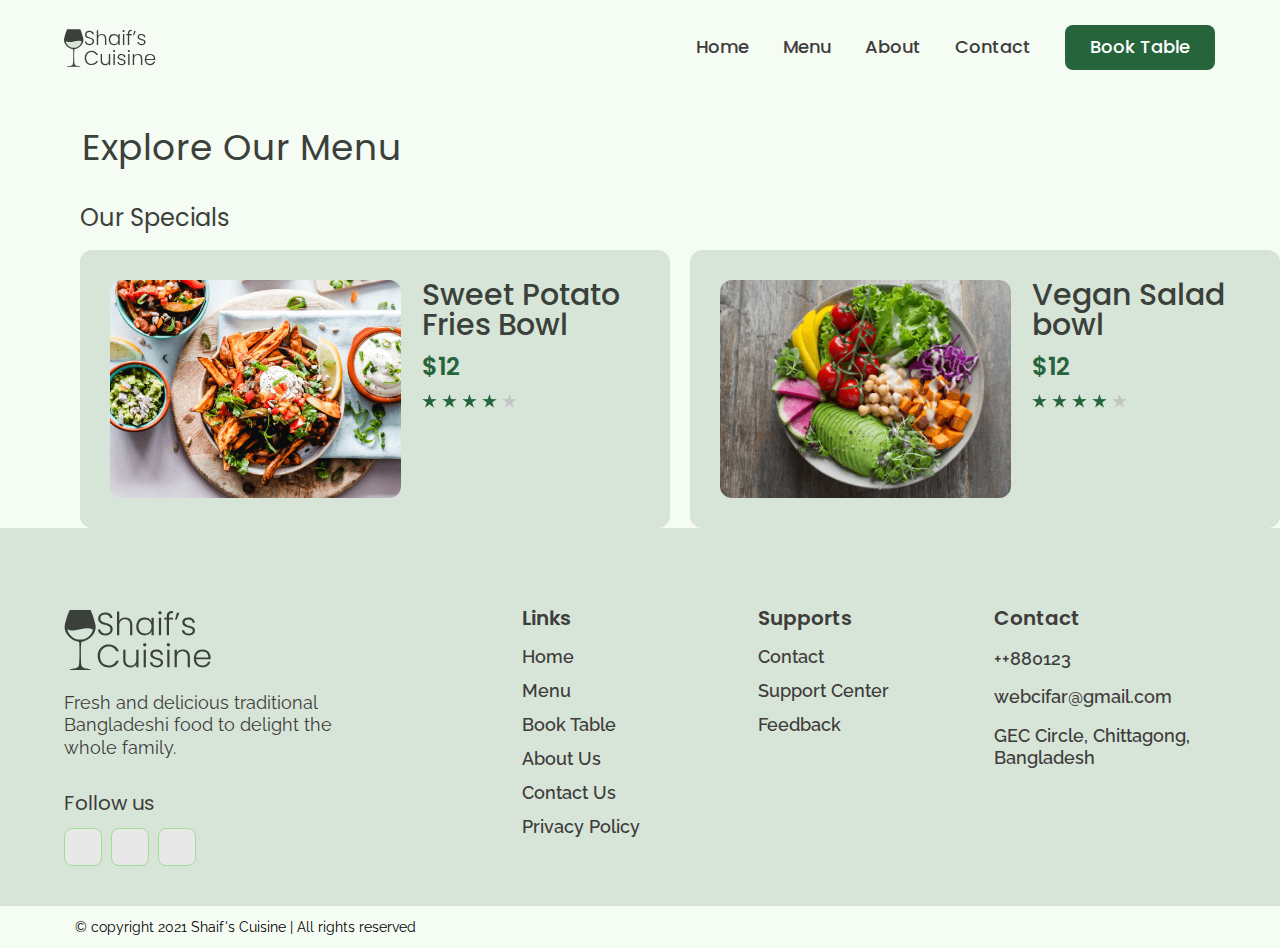
==== menu.html @ b7c4d967 "Bt lon part1" ====
<!DOCTYPE html>
<html lang="en">
<head>
    <meta charset="UTF-8">
    <meta http-equiv="X-UA-Compatible" content="IE=edge">
    <meta name="viewport" content="width=device-width, initial-scale=1.0">
    <title>Menu</title>
    <link rel="stylesheet" href="https://cdnjs.cloudflare.com/ajax/libs/font-awesome/6.1.1/css/all.min.css" integrity="sha512-KfkfwYDsLkIlwQp6LFnl8zNdLGxu9YAA1QvwINks4PhcElQSvqcyVLLD9aMhXd13uQjoXtEKNosOWaZqXgel0g==" crossorigin="anonymous" referrerpolicy="no-referrer" />
    <link rel="stylesheet" href="./css/header.css">
    <link rel="stylesheet" href="./css/reset.css">
    <link rel="stylesheet" href="./css/menu.css">
    <style>
        @import url('https://fonts.googleapis.com/css2?family=Poppins:wght@500;600&amp;family=Raleway:wght@500;500;600&amp;display=swap');
    </style>
    <link href="https://fonts.googleapis.com/css2?family=Poppins:ital,wght@0,200;0,300;1,200;1,300&family=Raleway&family=Roboto:wght@500;700&display=swap" rel="stylesheet">
    <script src="./js/index.js"></script>
</head>
<body>
    <div class="wrapper">
        <header class="header">
            <div class="header__navbar">
                <div class="header-logo">
                    <a href="index.html"> <img src="./picture/logo.svg" alt="logo" class="header-logo-img"></a>
                </div>
                <div id="header__menu-bars" onclick="openFunction()">
                    <svg xmlns="http://www.w3.org/2000/svg" width="24" height="24" viewBox="0 0 24 24" fill="none" stroke="currentColor" stroke-width="2" stroke-linecap="round" stroke-linejoin="round" class="feather feather-menu">
                        <line x1="3" y1="12" x2="21" y2="12"></line>
                        <line x1="3" y1="6" x2="21" y2="6"></line>
                        <line x1="3" y1="18" x2="21" y2="18"></line>
                    </svg>
                </div>
                <div id="header__menu-overlay"></div>
                <div id="header__mobile-menu">
                    <div class="nav-close-btn" onclick="openFunction()">
                        <svg xmlns="http://www.w3.org/2000/svg" width="24" height="24" viewBox="0 0 24 24" fill="none" stroke="currentColor" stroke-width="2" stroke-linecap="round" stroke-linejoin="round" class="feather feather-x">
                            <line x1="18" y1="6" x2="6" y2="18"></line>
                            <line x1="6" y1="6" x2="18" y2="18"></line>
                        </svg>
                    </div>
                    <ul class="header-menu-list-mobile">
                        <li class="header-menu-mobile-iteam-mobile"><a href="index.html" class="header-menu-link-mobile">Home</a></li>
                        <li class="header-menu-mobile-iteam-mobile"><a href="menu.html" class="header-menu-link-mobile">Menu</a></li>
                        <li class="header-menu-mobile-iteam-mobile"><a href="" class="header-menu-link-mobile">About</a></li>
                        <li class="header-menu-mobile-iteam-mobile"><a href="" class="header-menu-link-mobile">Contact</a></li>
                        <li class="header-menu-mobile-iteam-mobile"><a href="#" class="header-menu-link-mobile book-link-mobile">Book Table</a></li>
                    </ul>
                </div>
                <div class="header-menu">
                    <ul class="header-menu-list">
                            <li class="header-menu-iteam"><a href="index.html" class="header-menu-link">Home</a></li>
                            <li class="header-menu-iteam"><a href="menu.html" class="header-menu-link">Menu</a></li>
                            <li class="header-menu-iteam"><a href="" class="header-menu-link">About</a></li>
                            <li class="header-menu-iteam"><a href="" class="header-menu-link">Contact</a></li>
                            <li class="header-menu-iteam"><a href="" class="header-menu-link book-link">Book Table</a></li>
                    </ul>
                </div>
            </div>
        </header>
        <div class="content">
            <div class="content__page-title">
                <h2 class="content__page-title-text">Explore Our Menu</h2>
            </div>
            <div class="content__ourSpecial">
                <div class="container-special">
                    <h3 class="ourSpecial-title">Our Specials</h3>
                    <div class="ourSpecial-list-item">
                        <div class="ourSpecial-item">
                            <div class="ourSpecial-item-img">
                                <img src="./picture/food-3.png" alt="food" class="ourSpecial-icon-img">
                            </div>
                            <div class="ourSpecial-item-info">
                                <h3 class="ourSpecial-item-title">Sweet Potato Fries Bowl</h3>
                                <h4 class="ourSpecial-item-price">$12</h4>
                                <div class="ourSpecial-item-star">
                                    <img src="./picture/3star.png" alt="star" class="ourSpecial-img-star">
                                </div>
                            </div>
                        </div>
                        <div class="ourSpecial-item">
                            <div class="ourSpecial-item-img">
                                <img src="./picture/food-1.png" alt="food" class="ourSpecial-icon-img">
                            </div>
                            <div class="ourSpecial-item-info">
                                <h3 class="ourSpecial-item-title">Vegan Salad bowl</h3>
                                <h4 class="ourSpecial-item-price">$12</h4>
                                <div class="ourSpecial-item-star">
                                    <img src="./picture/3star.png" alt="star" class="ourSpecial-img-star">
                                </div>
                            </div>
                    </div>
                </div>
            </div>
        </div>
        <footer class="footer">
            <div class="footer-wrapper">
                <div class="footer-col-1">
                    <div class="footer-logo">
                        <img src="./picture/logo.svg" alt="logo" class="footer-logo-img">
                    </div>
                    <div class="footer-desc">Fresh and delicious traditional Bangladeshi food to delight the whole family.</div>
                    <h4 class="footer-social-title">Follow us</h4>
                    <ul class="footer-icon">
                        <li><a href="#"><i class="fa-brands fa-facebook-f"></i></a></li>
                        <li><a href="#"><i class="fa-brands fa-instagram"></i></a></li>
                        <li><a href="#"><i class="fa-brands fa-twitter"></i></a></li>
                    </ul>
                </div>
                <div class="footer-col-2">
                    <h3 class="footer-text-title">Links</h3>
                    <ul class="footer-text">
                        <li><a href="#">Home</a></li>
                        <li><a href="#">Menu</a></li>
                        <li><a href="#">Book Table</a></li>
                        <li><a href="#">About Us</a></li>
                        <li><a href="#">Contact Us</a></li>
                        <li><a href="#">Privacy Policy</a></li>
                    </ul>
                </div>
                <div class="footer-col-3">
                    <h3 class="footer-text-title">Supports</h3>
                    <ul class="footer-text">
                        <li><a href="#">Contact</a></li>
                        <li><a href="#">Support Center</a></li>
                        <li><a href="#">Feedback</a></li>
                    </ul>
                </div>
                <div class="footer-col-4">
                    <h3 class="footer-text-title">Contact</h3>
                    <ul class="footer-text">
                        <li><a href="#">++880123</a></li>
                        <li><a href="#">webcifar@gmail.com</a></li>
                        <li><a href="#">GEC Circle, Chittagong, Bangladesh</a></li>
                    </ul>
                </div>
            </div>
        </footer>
        <div class="copy-right">
            <p class="copy-right-text">© copyright 2021 Shaif's Cuisine | All rights reserved</p>
        </div>
    </div>
    
</body>
</html>
---- css/header.css ----
*{
    padding: 0;
    margin: 0;
    text-decoration: none;
    box-sizing: border-box;
    list-style: none;
}
body{
    background-color: #f5fcf4;
}
.header{
    height: 90px;
    width: 1349px;
    max-width: 100%;
    background-color: #f5fcf4;
    display: flex;
    align-items: center;
    margin: 0 auto;
}
.header__navbar{
    height: 46px;
    width: 90%;
    max-width: 1200px;
    margin: 0 auto;
    line-height: 46px;
    margin-top: 5px;
}
.header-logo{
    width: 93px;
    height: 46px;
    float: left;
}
.header-logo-img{
    width: 100%;
    height: 100%;
}
.header-menu{
    float: right;
    height: 46px;
    width: 530px;

}

.header-menu-iteam{
    display: inline-block;
    align-items: center;
}

.header-menu-iteam:first-child{
    margin-left: 10px;
}
.header-menu-iteam:not(:first-child){
    margin-left: 30px;
}
.header-menu-iteam:not(:last-child):hover > a{
    color: #26643b;
}
.header-menu-link{
    font-size: 18px;
    line-height: 18px;
    font-weight: 500;
    color: #3f3c3c;
    font-family: 'Poppins',sans-serif;
}
.book-link{
    text-align: center;
    display:inline-block;
    font-size: 18px;
    font-weight: 500;
    color: #fff;
    border-radius: 8px;
    width: 150px;
    height: 45px;
    padding: 13px 20px;
    background-color: #26643b;
    font-family: 'Poppins',sans-serif;

}
#header__menu-bars{
    color: #3b413a;
    width: 32px;
    height: 30px;
    float: right;
    display: none;    
}
#header__menu-bars svg{
    width: 30px;
    height: 30px;
}
#header__menu-overlay{
    position: fixed;
    animation: fadeIn ease-in 0.3s;
    top:0;
    right: 0;
    left: 0;
    bottom: 0;
    background-color: rgba(0,0,0,0.3);
    display: none;
}
#header__mobile-menu{
    position: fixed;
    top:0;
    bottom: 0;
    right: 0;
    display: none;
    background-color: #d6e5d8;
    width: 80%;
    animation: fadeIn ease-in 0.3s;
}
.header-menu-list-mobile{
    margin-top: 200px;
    float: right;
}
.header-menu-mobile-iteam-mobile{
    text-align: right;
    margin-right: 40px;
}
.nav-close-btn{
    position: absolute;
    color: #666;
    display: block;
    top:1rem;
    right: 1rem;
    color: #3b413a;
    width: 32px;
    height: 30px;
}
.nav-close-btn svg{
    width: 30px;
    height: 30px;
}
.header-menu-link-mobile{
    font-size: 18px;
    font-family: 'Poppins',sans-serif;
    color: #3b413a;
    font-weight: 400;
}
.book-link-mobile{
    width: 128px;
    height: 40px;
    font-size: 16px;
    line-height: 40px;
    text-align: center;
    display: inline-block;
    font-weight: 500;
    color: #fff;
    border-radius: 8px;
    background-color: #26643b;
    font-family: 'Poppins',sans-serif;
}
/*Tablet*/
@media only screen and(min-width:740px) and (max-width:1023px){
    #header__menu-bars{
        display: block;
    }
    .header-menu{
        display: none;
    }
    #header__mobile-menu{
        width: 80%;
        display: block;
    }
    #header__menu-overlay{
        display: block;
    }
}
/*Mobile*/
@media only screen and (max-width:739px){
    #header__menu-bars{
        display: block;
    }
    .header-menu{
        display: none;
    }
    #header__mobile-menu{
        display: block;
        width: 80%;
    }
    #header__menu-overlay{
        display: block;
    }
}

@keyframes fadeIn{
    from{
        opacity: 0;
        transform: translateX(100%);
    }
    to{
        opacity: 1;
        transform: translateX(0%);
    }
}
---- css/menu.css ----
.content__page-title{
    width: 1349px;
    height: 116px;
    display: flex;
    align-items: center;
}
.content__page-title-text{
    width: 90%;
    max-width: 1200px;
    height: 36px;
    margin: 0 82px 0 82px;
    font-family: 'Poppins',sans-serif;
    font-size: 36px;
    color: #3b413a;
}
.content__ourSpecial{
    width: 1349px;
    height: 322px;
}
.container-special{
    width: 1200px;
    height: 322px;
    margin: 0 80px 0 80px;
}
.ourSpecial-title{
    font-family: "Poppins",sans-serif;
    font-size: 24px;
    color:#3b413a;
    margin-bottom: 20px;
}
.ourSpecial-list-item{
    width: 1200px;
    height: 278px;
    display: flex;
    justify-content: space-between;

}
.ourSpecial-item{
    width: 590px;
    height: 278px;
    background-color: #d6e5d8;
    border-radius: 12px;
    display: flex;
    padding: 30px;
    justify-content: space-between;
}
.ourSpecial-item-img{
    width: 291px;
    height: 218px;
}
.ourSpecial-icon-img{
    width: 100%;
    height: 100%;
    object-fit: cover;
    border-radius: 12px;
}
.ourSpecial-item-info{
    width: 218px;
    height: 218px;
}
.ourSpecial-item-title{
    font-family: "Poppins",sans-serif;
    font-size: 30px;
    color: #3b413a;
    font-weight: 500;
    margin-bottom: 15px;
}
.ourSpecial-item-price{
    font-family: "Poppins",sans-serif;
    font-size: 24px;
    color: #26643b;
    font-weight: 600;
    margin-bottom: 15px;
}
.ourSpecial-img-star{
    height: 15px;
    width: 95px;
}
.ourSpecial-item-img-star{
    height: 100%;
    width: 100%;
}
.footer{
    width: 100%;
    padding-top: 80px;
    padding-bottom: 40px;
    height: 378px;
    background-color: #d6e5d8;
    display: flex;
    align-items: center;
}
.footer-wrapper{
    max-width: 1200px;
    width: 90%;
    height:258px;
    display: flex;
    margin: 0 auto;
    justify-content: space-between;
}
.footer-col-1{
    width: 444px;
    height: 258px;
}
.footer-logo{
    width: 150px;
    height: 64px;
    margin-bottom: 20px;
}
.footer-logo-img{
    width: 100%;
    height: 100%;
}
.footer-desc{
    width: 300px;
    max-width: 300px;
    height: 76px;
    font-family: Raleway;
    font-size: 18px;
    color: #3f3c3c;
    line-height: 1.4rem;
    margin-bottom: 25px;

}
.footer-social-title{
    font-family: 'Poppins',sans-serif;
    font-size: 20px;
    color: #3f3c3c;
    margin-bottom: 15px;
}
.footer-icon li{
    display: inline-block;
}
.footer-icon li:not(:first-child){
    margin-left: 5px;
}
.footer-icon li i{
    line-height: 38px;
    color: #3b413a;
    opacity: transparent;
    width: 20px;
    height: 24px;
}
.footer-icon li a{
    border: 1px solid #a2de96;
    background-color: #e8e8e8;
    border-radius: 8px;
    text-align: center;
    display: inline-block;
    width: 38px;
    line-height: 38px;
    height: 38px;
}
.footer-col-2{
    width: 222px;
    height: 258px;
}
.footer-col-3{
    width: 222px;
    height: 258px;
}
.footer-col-4{
    width: 222px;
    height: 258px;
}
.footer-col-2 .footer-text-title{
    font-family: 'Poppins',sans-serif;
    font-size: 20px;
    color: #3f3c3c;
    font-weight: 600;
    margin: 0 0 20px 0;
}
.footer-col-2 .footer-text li{
    margin: 0 0 1rem 0;
}
.footer-col-2 .footer-text li a{
    color: #3f3c3c;
    font-family: Raleway;
    font-size: 18px;
    font-weight: 550;
}
.footer-col-3 .footer-text-title{
    font-family: 'Poppins',sans-serif;
    font-size: 20px;
    color: #3f3c3c;
    font-weight: 600;
    margin: 0 0 20px 0;
}
.footer-col-3 .footer-text li{
    margin: 0 0 1rem 0;
}
.footer-col-3 .footer-text li a{
    color: #3f3c3c;
    font-family: Raleway;
    font-size: 18px;
    font-weight: 550;
}
.footer-col-4 .footer-text-title{
    font-family: 'Poppins',sans-serif;
    font-size: 20px;
    color: #3f3c3c;
    font-weight: 600;
    margin: 0 0 20px 0;
}
.footer-col-4 .footer-text li{
    margin: 0 0 1rem 0;
}
.footer-col-4 .footer-text li a{
    color: #3f3c3c;
    font-family: Raleway;
    font-size: 18px;
    font-weight: 550;
    line-height: 1.4rem;
}
.copy-right{
    width: 1349px;
    height: 42px;
    display: flex;
    align-items: center;
}
.copy-right-text{
    max-width: 1200px;
    width: 90%;
    height: 22px;
    font-family: Raleway;
    font-size: 14px;
    text-align: left;
    line-height: 22px;
    font-weight: 400;
    margin: 0 auto;
}
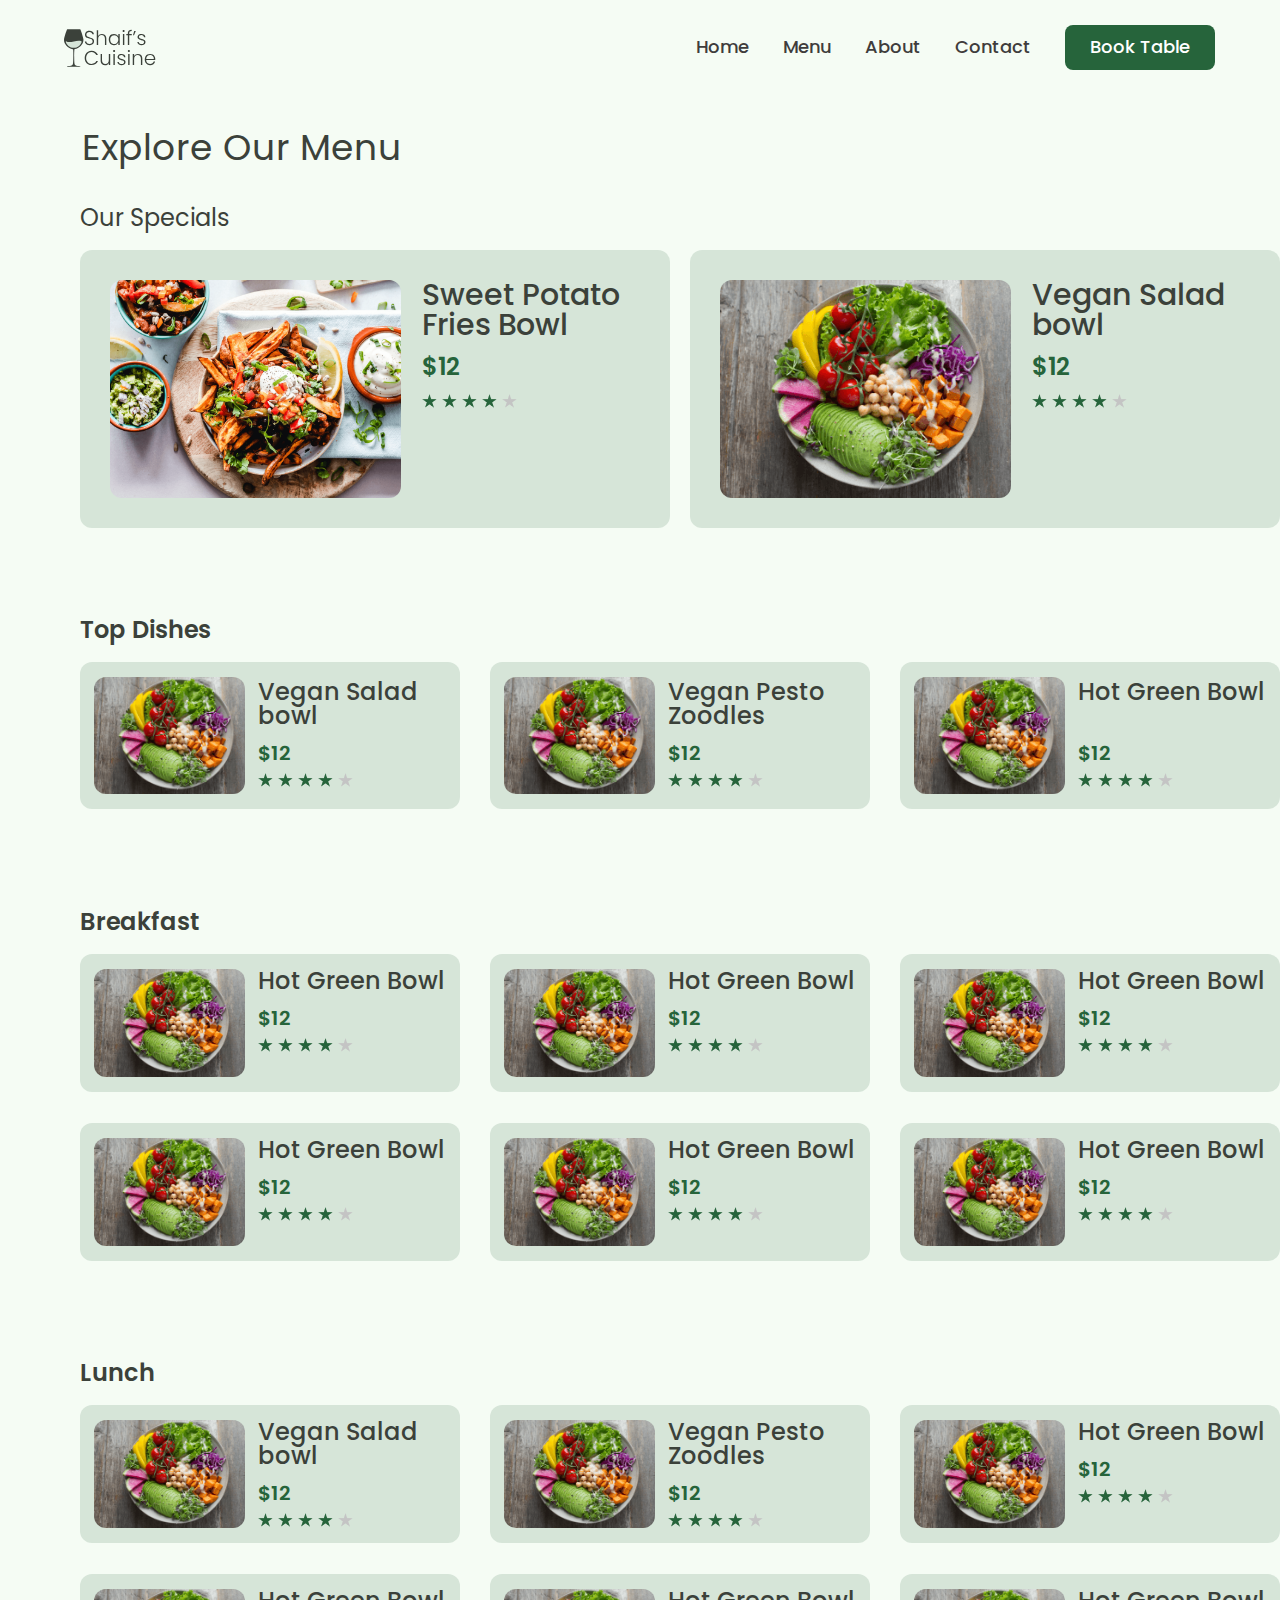
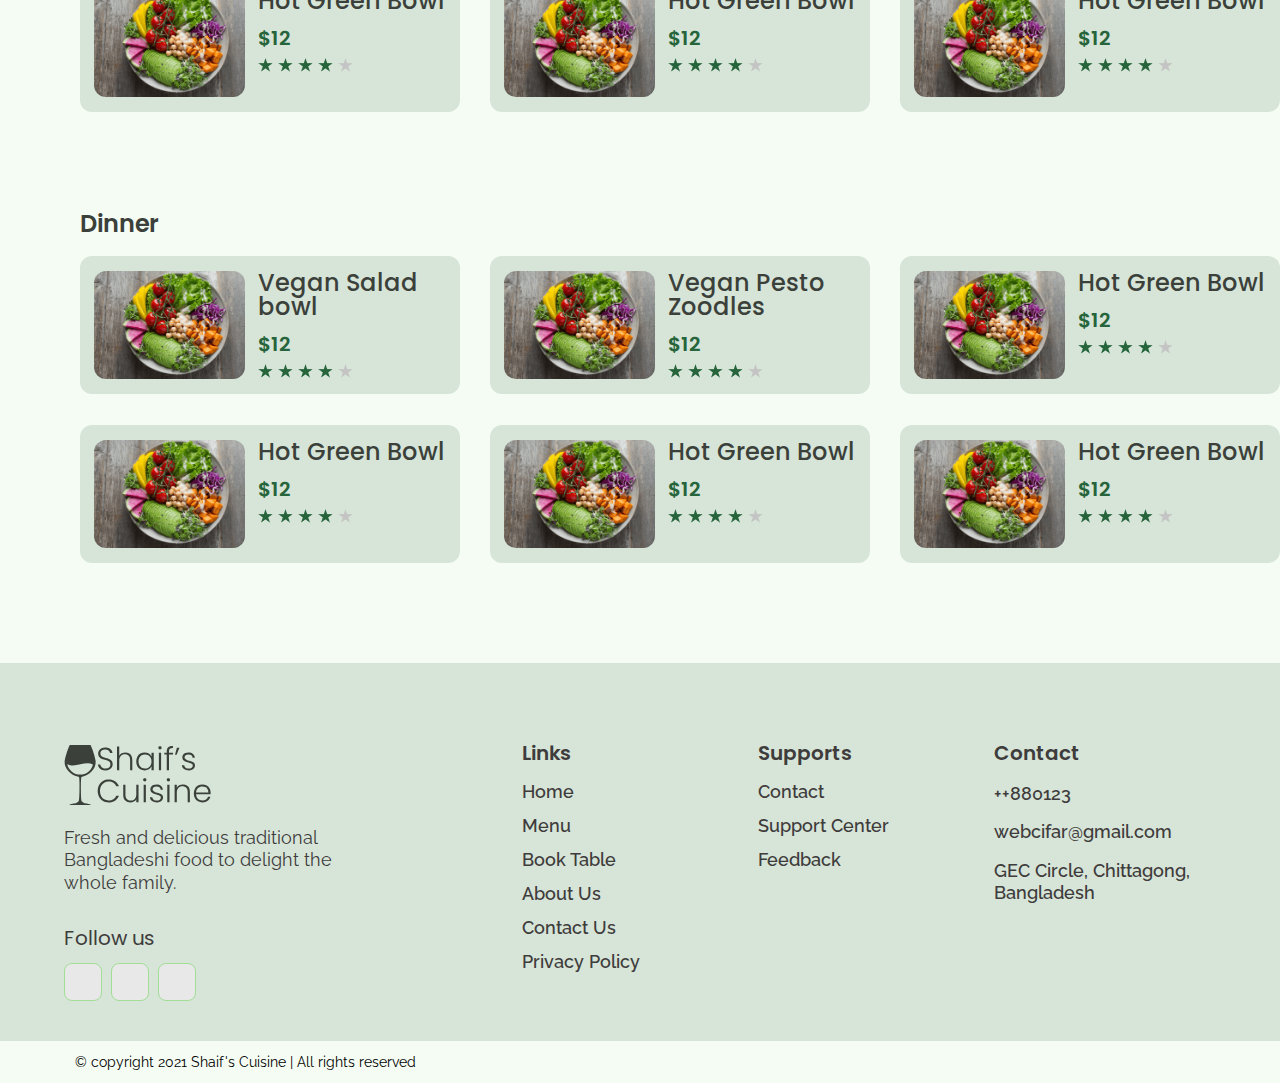
==== commit 388ce2ff: "Page menu" ====
--- a/menu.html
+++ b/menu.html
@@ -87,6 +87,288 @@
                                     <img src="./picture/3star.png" alt="star" class="ourSpecial-img-star">
                                 </div>
                             </div>
+                        </div>
+                    </div>
+                </div>
+            </div>
+            <div class="content-top-dishes">
+                <div class="content-child-dishes">
+                    <h2 class="content-dishes-title">Top Dishes</h2>
+                    <div class="content-dishes-list">
+                        <div class="content-dishes-item">
+                            <div class="content-dishes-img">
+                                <img src="./picture/food-1 (1).png" alt="food" class="content-dishes-imgage">
+                            </div>
+                            <div class="content-dishes-info">
+                                <h3 class="content-title-dishes">Vegan Salad bowl</h3>
+                                <h3 class="content-price-dishes">$12</h3>
+                                <div class="content-dishes-img-star">
+                                    <img src="./picture/3star.png" alt="star" class="content-dishes-star">
+                                </div>
+                            </div>
+                        </div>
+                        <div class="content-dishes-item">
+                            <div class="content-dishes-img">
+                                <img src="./picture/food-1.png" alt="food" class="content-dishes-imgage">
+                            </div>
+                            <div class="content-dishes-info">
+                                <h3 class="content-title-dishes">Vegan Pesto Zoodles</h3>
+                                <h3 class="content-price-dishes">$12</h3>
+                                <div class="content-dishes-img-star">
+                                    <img src="./picture/3star.png" alt="star" class="content-dishes-star">
+                                </div>
+                            </div>
+                        </div>
+                        <div class="content-dishes-item">
+                            <div class="content-dishes-img">
+                                <img src="./picture/food-1.png" alt="food" class="content-dishes-imgage">
+                            </div>
+                            <div class="content-dishes-info">
+                                <h3 class="content-title-dishes">Hot Green Bowl</h3>
+                                <h3 class="content-price-dishes">$12</h3>
+                                <div class="content-dishes-img-star">
+                                    <img src="./picture/3star.png" alt="star" class="content-dishes-star">
+                                </div>
+                            </div>
+                        </div>
+
+                    </div>
+                </div>
+            </div>
+            <div class="content-top-breakfast">
+                <div class="content-child-breakfast">
+                    <h2 class="content-breakfast-title">Breakfast</h2>
+                    <div class="content-breakfast-list">
+                        <div class="content-breakfast-item">
+                            <div class="content-breakfast-img">
+                                <img src="./picture/food-1 (1).png" alt="food" class="content-breakfast-imgage">
+                            </div>
+                            <div class="content-breakfast-info">
+                                <h3 class="content-title-breakfast">Hot Green Bowl</h3>
+                                <h3 class="content-price-breakfast">$12</h3>
+                                <div class="content-breakfast-img-star">
+                                    <img src="./picture/3star.png" alt="star" class="content-breakfast-star">
+                                </div>
+                            </div>
+                        </div>
+                        <div class="content-breakfast-item">
+                            <div class="content-breakfast-img">
+                                <img src="./picture/food-1.png" alt="food" class="content-breakfast-imgage">
+                            </div>
+                            <div class="content-breakfast-info">
+                                <h3 class="content-title-breakfast">Hot Green Bowl</h3>
+                                <h3 class="content-price-breakfast">$12</h3>
+                                <div class="content-breakfast-img-star">
+                                    <img src="./picture/3star.png" alt="star" class="content-breakfast-star">
+                                </div>
+                            </div>
+                        </div>
+                        <div class="content-breakfast-item">
+                            <div class="content-breakfast-img">
+                                <img src="./picture/food-1.png" alt="food" class="content-breakfast-imgage">
+                            </div>
+                            <div class="content-breakfast-info">
+                                <h3 class="content-title-breakfast">Hot Green Bowl</h3>
+                                <h3 class="content-price-breakfast">$12</h3>
+                                <div class="content-breakfast-img-star">
+                                    <img src="./picture/3star.png" alt="star" class="content-breakfast-star">
+                                </div>
+                            </div>
+                        </div>
+                        <div class="content-breakfast-item content-breakfast-item-2">
+                            <div class="content-breakfast-img">
+                                <img src="./picture/food-1.png" alt="food" class="content-breakfast-imgage">
+                            </div>
+                            <div class="content-breakfast-info">
+                                <h3 class="content-title-breakfast">Hot Green Bowl</h3>
+                                <h3 class="content-price-breakfast">$12</h3>
+                                <div class="content-breakfast-img-star">
+                                    <img src="./picture/3star.png" alt="star" class="content-breakfast-star">
+                                </div>
+                            </div>
+                        </div>
+                        <div class="content-breakfast-item content-breakfast-item-2">
+                            <div class="content-breakfast-img">
+                                <img src="./picture/food-1.png" alt="food" class="content-breakfast-imgage">
+                            </div>
+                            <div class="content-breakfast-info">
+                                <h3 class="content-title-breakfast">Hot Green Bowl</h3>
+                                <h3 class="content-price-breakfast">$12</h3>
+                                <div class="content-breakfast-img-star">
+                                    <img src="./picture/3star.png" alt="star" class="content-breakfast-star">
+                                </div>
+                            </div>
+                        </div>
+                        <div class="content-breakfast-item content-breakfast-item-2">
+                            <div class="content-breakfast-img">
+                                <img src="./picture/food-1.png" alt="food" class="content-breakfast-imgage">
+                            </div>
+                            <div class="content-breakfast-info">
+                                <h3 class="content-title-breakfast">Hot Green Bowl</h3>
+                                <h3 class="content-price-breakfast">$12</h3>
+                                <div class="content-breakfast-img-star">
+                                    <img src="./picture/3star.png" alt="star" class="content-breakfast-star">
+                                </div>
+                            </div>
+                        </div>
+                    </div>
+                </div>
+            </div>
+            <div class="content-top-lunch">
+                <div class="content-child-lunch">
+                    <h2 class="content-lunch-title">Lunch</h2>
+                    <div class="content-lunch-list">
+                        <div class="content-lunch-item">
+                            <div class="content-lunch-img">
+                                <img src="./picture/food-1 (1).png" alt="food" class="content-lunch-imgage">
+                            </div>
+                            <div class="content-lunch-info">
+                                <h3 class="content-title-lunch">Vegan Salad bowl</h3>
+                                <h3 class="content-price-lunch">$12</h3>
+                                <div class="content-lunch-img-star">
+                                    <img src="./picture/3star.png" alt="star" class="content-lunch-star">
+                                </div>
+                            </div>
+                        </div>
+                        <div class="content-lunch-item">
+                            <div class="content-lunch-img">
+                                <img src="./picture/food-1.png" alt="food" class="content-lunch-imgage">
+                            </div>
+                            <div class="content-lunch-info">
+                                <h3 class="content-title-lunch">Vegan Pesto Zoodles</h3>
+                                <h3 class="content-price-lunch">$12</h3>
+                                <div class="content-lunch-img-star">
+                                    <img src="./picture/3star.png" alt="star" class="content-lunch-star">
+                                </div>
+                            </div>
+                        </div>
+                        <div class="content-lunch-item">
+                            <div class="content-lunch-img">
+                                <img src="./picture/food-1.png" alt="food" class="content-lunch-imgage">
+                            </div>
+                            <div class="content-lunch-info">
+                                <h3 class="content-title-lunch">Hot Green Bowl</h3>
+                                <h3 class="content-price-lunch">$12</h3>
+                                <div class="content-lunch-img-star">
+                                    <img src="./picture/3star.png" alt="star" class="content-lunch-star">
+                                </div>
+                            </div>
+                        </div>
+                        <div class="content-lunch-item content-lunch-item-2">
+                            <div class="content-lunch-img">
+                                <img src="./picture/food-1.png" alt="food" class="content-lunch-imgage">
+                            </div>
+                            <div class="content-lunch-info">
+                                <h3 class="content-title-lunch">Hot Green Bowl</h3>
+                                <h3 class="content-price-lunch">$12</h3>
+                                <div class="content-lunch-img-star">
+                                    <img src="./picture/3star.png" alt="star" class="content-lunch-star">
+                                </div>
+                            </div>
+                        </div>
+                        <div class="content-lunch-item content-lunch-item-2">
+                            <div class="content-lunch-img">
+                                <img src="./picture/food-1.png" alt="food" class="content-lunch-imgage">
+                            </div>
+                            <div class="content-lunch-info">
+                                <h3 class="content-title-lunch">Hot Green Bowl</h3>
+                                <h3 class="content-price-lunch">$12</h3>
+                                <div class="content-lunch-img-star">
+                                    <img src="./picture/3star.png" alt="star" class="content-lunch-star">
+                                </div>
+                            </div>
+                        </div>
+                        <div class="content-lunch-item content-lunch-item-2">
+                            <div class="content-lunch-img">
+                                <img src="./picture/food-1.png" alt="food" class="content-lunch-imgage">
+                            </div>
+                            <div class="content-lunch-info">
+                                <h3 class="content-title-lunch">Hot Green Bowl</h3>
+                                <h3 class="content-price-lunch">$12</h3>
+                                <div class="content-lunch-img-star">
+                                    <img src="./picture/3star.png" alt="star" class="content-lunch-star">
+                                </div>
+                            </div>
+                        </div>
+                    </div>
+                </div>
+            </div>
+            <div class="content-top-dinner">
+                <div class="content-child-dinner">
+                    <h2 class="content-dinner-title">Dinner</h2>
+                    <div class="content-dinner-list">
+                        <div class="content-dinner-item">
+                            <div class="content-dinner-img">
+                                <img src="./picture/food-1 (1).png" alt="food" class="content-dinner-imgage">
+                            </div>
+                            <div class="content-dinner-info">
+                                <h3 class="content-title-dinner">Vegan Salad bowl</h3>
+                                <h3 class="content-price-dinner">$12</h3>
+                                <div class="content-dinner-img-star">
+                                    <img src="./picture/3star.png" alt="star" class="content-dinner-star">
+                                </div>
+                            </div>
+                        </div>
+                        <div class="content-dinner-item">
+                            <div class="content-dinner-img">
+                                <img src="./picture/food-1.png" alt="food" class="content-dinner-imgage">
+                            </div>
+                            <div class="content-dinner-info">
+                                <h3 class="content-title-dinner">Vegan Pesto Zoodles</h3>
+                                <h3 class="content-price-dinner">$12</h3>
+                                <div class="content-dinner-img-star">
+                                    <img src="./picture/3star.png" alt="star" class="content-dinner-star">
+                                </div>
+                            </div>
+                        </div>
+                        <div class="content-dinner-item">
+                            <div class="content-dinner-img">
+                                <img src="./picture/food-1.png" alt="food" class="content-dinner-imgage">
+                            </div>
+                            <div class="content-dinner-info">
+                                <h3 class="content-title-dinner">Hot Green Bowl</h3>
+                                <h3 class="content-price-dinner">$12</h3>
+                                <div class="content-dinner-img-star">
+                                    <img src="./picture/3star.png" alt="star" class="content-dinner-star">
+                                </div>
+                            </div>
+                        </div>
+                        <div class="content-dinner-item content-dinner-item-2">
+                            <div class="content-dinner-img">
+                                <img src="./picture/food-1.png" alt="food" class="content-dinner-imgage">
+                            </div>
+                            <div class="content-dinner-info">
+                                <h3 class="content-title-dinner">Hot Green Bowl</h3>
+                                <h3 class="content-price-dinner">$12</h3>
+                                <div class="content-dinner-img-star">
+                                    <img src="./picture/3star.png" alt="star" class="content-dinner-star">
+                                </div>
+                            </div>
+                        </div>
+                        <div class="content-dinner-item content-dinner-item-2">
+                            <div class="content-dinner-img">
+                                <img src="./picture/food-1.png" alt="food" class="content-dinner-imgage">
+                            </div>
+                            <div class="content-dinner-info">
+                                <h3 class="content-title-dinner">Hot Green Bowl</h3>
+                                <h3 class="content-price-dinner">$12</h3>
+                                <div class="content-dinner-img-star">
+                                    <img src="./picture/3star.png" alt="star" class="content-dinner-star">
+                                </div>
+                            </div>
+                        </div>
+                        <div class="content-dinner-item content-dinner-item-2">
+                            <div class="content-dinner-img">
+                                <img src="./picture/food-1.png" alt="food" class="content-dinner-imgage">
+                            </div>
+                            <div class="content-dinner-info">
+                                <h3 class="content-title-dinner">Hot Green Bowl</h3>
+                                <h3 class="content-price-dinner">$12</h3>
+                                <div class="content-dinner-img-star">
+                                    <img src="./picture/3star.png" alt="star" class="content-dinner-star">
+                                </div>
+                            </div>
+                        </div>
                     </div>
                 </div>
             </div>
@@ -140,4 +422,4 @@
     </div>
     
 </body>
-</html>+</html>
--- a/css/menu.css
+++ b/css/menu.css
@@ -79,6 +79,311 @@
 .ourSpecial-item-img-star{
     height: 100%;
     width: 100%;
+}
+.content-top-dishes{
+    width: 1349px;
+    height: 282px;
+    padding: 90px 0;
+    
+}
+.content-child-dishes{
+    max-width: 1200px;
+    width: 90%;
+    height: 182px;
+    margin: 0 80px 0 80px;
+}
+.content-dishes-list{
+    height: 147.375px;
+    width: 1200px;
+    margin-top: 18px;
+    display: flex;
+    justify-content: space-between;
+}
+.content-dishes-title{
+    font-family: 'Poppins',sans-serif;
+    font-size: 24px;
+    font-weight: 600;
+    color: #3b413a;
+    margin-bottom: 20px;
+}
+.content-dishes-item{
+    height: 147.375px;
+    width: 380px;
+    border-radius: 12px;
+    background-color: #d6e5d8;
+    display: flex;
+    justify-content: space-evenly;
+    align-items: center;
+}
+.content-dishes-img{
+    width: 151.375px;
+    height: 117.375px;
+    background-color: #d6e5d8;
+}
+.content-dishes-imgage{
+    width: 100%;
+    height: 100%;
+    object-fit: cover;
+    border-radius: 12px;
+}
+.content-dishes-info{
+    background-color: #d6e5d8;
+}
+.content-title-dishes{
+    color: #3b413a;
+    font-family: 'Poppins',sans-serif;
+    width: 188px;
+    height: 63px;
+    font-weight: 500;
+    font-size: 24px;
+    background-color: #d6e5d8;
+}
+.content-price-dishes{
+    background-color: #d6e5d8;
+    font-family: 'Poppins',sans-serif;
+    font-weight: 600;
+    font-size: 20px;
+    color: #26643b;
+    display: flex;
+}
+.content-dishes-img-star{
+    background-color: #d6e5d8;
+    margin-top: 10px;
+}
+.content-dishes-star{
+    background-color: #d6e5d8;
+}
+.content-top-breakfast{
+    width: 1349px;
+    height: 451px;
+    padding: 100px 0;
+}
+.content-child-breakfast{
+    max-width: 1200px;
+    width: 90%;
+    height: 351px;
+    margin: 0 80px 0 80px;
+}
+.content-breakfast-list{
+    height: 307px;
+    width: 1200px;
+    margin-top: 18px;
+    display: flex;
+    justify-content: space-between;
+    flex-wrap: wrap;
+}
+.content-breakfast-title{
+    font-family: 'Poppins',sans-serif;
+    font-size: 24px;
+    font-weight: 600;
+    color: #3b413a;
+    margin-bottom: 20px;
+}
+.content-breakfast-item{
+    height: 138px;
+    width: 380px;
+    border-radius: 12px;
+    background-color: #d6e5d8;
+    display: flex;
+    align-items: center;
+    justify-content: space-evenly;
+    width: calc(380px-380px/3);
+}
+.content-breakfast-item-2{
+    margin: 30.5px 0;
+}
+.content-breakfast-img{
+    width: 151px;
+    height: 108px;
+    background-color: #d6e5d8;
+}
+.content-breakfast-imgage{
+    width: 100%;
+    height: 100%;
+    object-fit: cover;
+    border-radius: 12px;
+}
+.content-breakfast-info{
+    width: 188px;
+    height: 108px;
+}
+.content-title-breakfast{
+    color: #3b413a;
+    font-family: 'Poppins',sans-serif;
+    font-weight: 500;
+    font-size: 24px;
+    background-color: #d6e5d8;
+    margin-bottom: 15px;
+}
+.content-price-breakfast{
+    background-color: #d6e5d8;
+    font-family: 'Poppins',sans-serif;
+    font-weight: 600;
+    font-size: 20px;
+    color: #26643b;
+    display: flex;
+}
+.content-breakfast-img-star{
+    background-color: #d6e5d8;
+    margin-top: 10px;
+}
+.content-breakfast-star{
+    background-color: #d6e5d8;
+}
+.content-top-lunch{
+    width: 1349px;
+    height: 451px;
+    padding: 100px 0;
+}
+.content-child-lunch{
+    max-width: 1200px;
+    width: 90%;
+    height: 351px;
+    margin: 0 80px 0 80px;
+}
+.content-lunch-list{
+    height: 307px;
+    width: 1200px;
+    margin-top: 18px;
+    display: flex;
+    justify-content: space-between;
+    flex-wrap: wrap;
+}
+.content-lunch-title{
+    font-family: 'Poppins',sans-serif;
+    font-size: 24px;
+    font-weight: 600;
+    color: #3b413a;
+    margin-bottom: 20px;
+}
+.content-lunch-item{
+    height: 138px;
+    width: 380px;
+    border-radius: 12px;
+    background-color: #d6e5d8;
+    display: flex;
+    align-items: center;
+    justify-content: space-evenly;
+    width: calc(380px-380px/3);
+}
+.content-lunch-item-2{
+    margin: 30.5px 0;
+}
+.content-lunch-img{
+    width: 151px;
+    height: 108px;
+    background-color: #d6e5d8;
+}
+.content-lunch-imgage{
+    width: 100%;
+    height: 100%;
+    object-fit: cover;
+    border-radius: 12px;
+}
+.content-lunch-info{
+    width: 188px;
+    height: 108px;
+}
+.content-title-lunch{
+    color: #3b413a;
+    font-family: 'Poppins',sans-serif;
+    font-weight: 500;
+    font-size: 24px;
+    background-color: #d6e5d8;
+    margin-bottom: 15px;
+}
+.content-price-lunch{
+    background-color: #d6e5d8;
+    font-family: 'Poppins',sans-serif;
+    font-weight: 600;
+    font-size: 20px;
+    color: #26643b;
+    display: flex;
+}
+.content-lunch-img-star{
+    background-color: #d6e5d8;
+    margin-top: 10px;
+}
+.content-lunch-star{
+    background-color: #d6e5d8;
+}
+.content-top-dinner{
+    width: 1349px;
+    height: 551px;
+    display: flex;
+    align-items: center;
+}
+.content-child-dinner{
+    max-width: 1200px;
+    width: 90%;
+    height: 351px;
+    margin: 0 80px 0 80px;
+}
+.content-dinner-list{
+    height: 307px;
+    width: 1200px;
+    margin-top: 18px;
+    display: flex;
+    justify-content: space-between;
+    flex-wrap: wrap;
+}
+.content-dinner-title{
+    font-family: 'Poppins',sans-serif;
+    font-size: 24px;
+    font-weight: 600;
+    color: #3b413a;
+    margin-bottom: 20px;
+}
+.content-dinner-item{
+    height: 138px;
+    width: 380px;
+    border-radius: 12px;
+    background-color: #d6e5d8;
+    display: flex;
+    align-items: center;
+    justify-content: space-evenly;
+    width: calc(380px-380px/3);
+}
+.content-dinner-item-2{
+    margin: 30.5px 0;
+}
+.content-dinner-img{
+    width: 151px;
+    height: 108px;
+    background-color: #d6e5d8;
+}
+.content-dinner-imgage{
+    width: 100%;
+    height: 100%;
+    object-fit: cover;
+    border-radius: 12px;
+}
+.content-dinner-info{
+    width: 188px;
+    height: 108px;
+}
+.content-title-dinner{
+    color: #3b413a;
+    font-family: 'Poppins',sans-serif;
+    font-weight: 500;
+    font-size: 24px;
+    background-color: #d6e5d8;
+    margin-bottom: 15px;
+}
+.content-price-dinner{
+    background-color: #d6e5d8;
+    font-family: 'Poppins',sans-serif;
+    font-weight: 600;
+    font-size: 20px;
+    color: #26643b;
+    display: flex;
+}
+.content-dinner-img-star{
+    background-color: #d6e5d8;
+    margin-top: 10px;
+}
+.content-dinner-star{
+    background-color: #d6e5d8;
 }
 .footer{
     width: 100%;
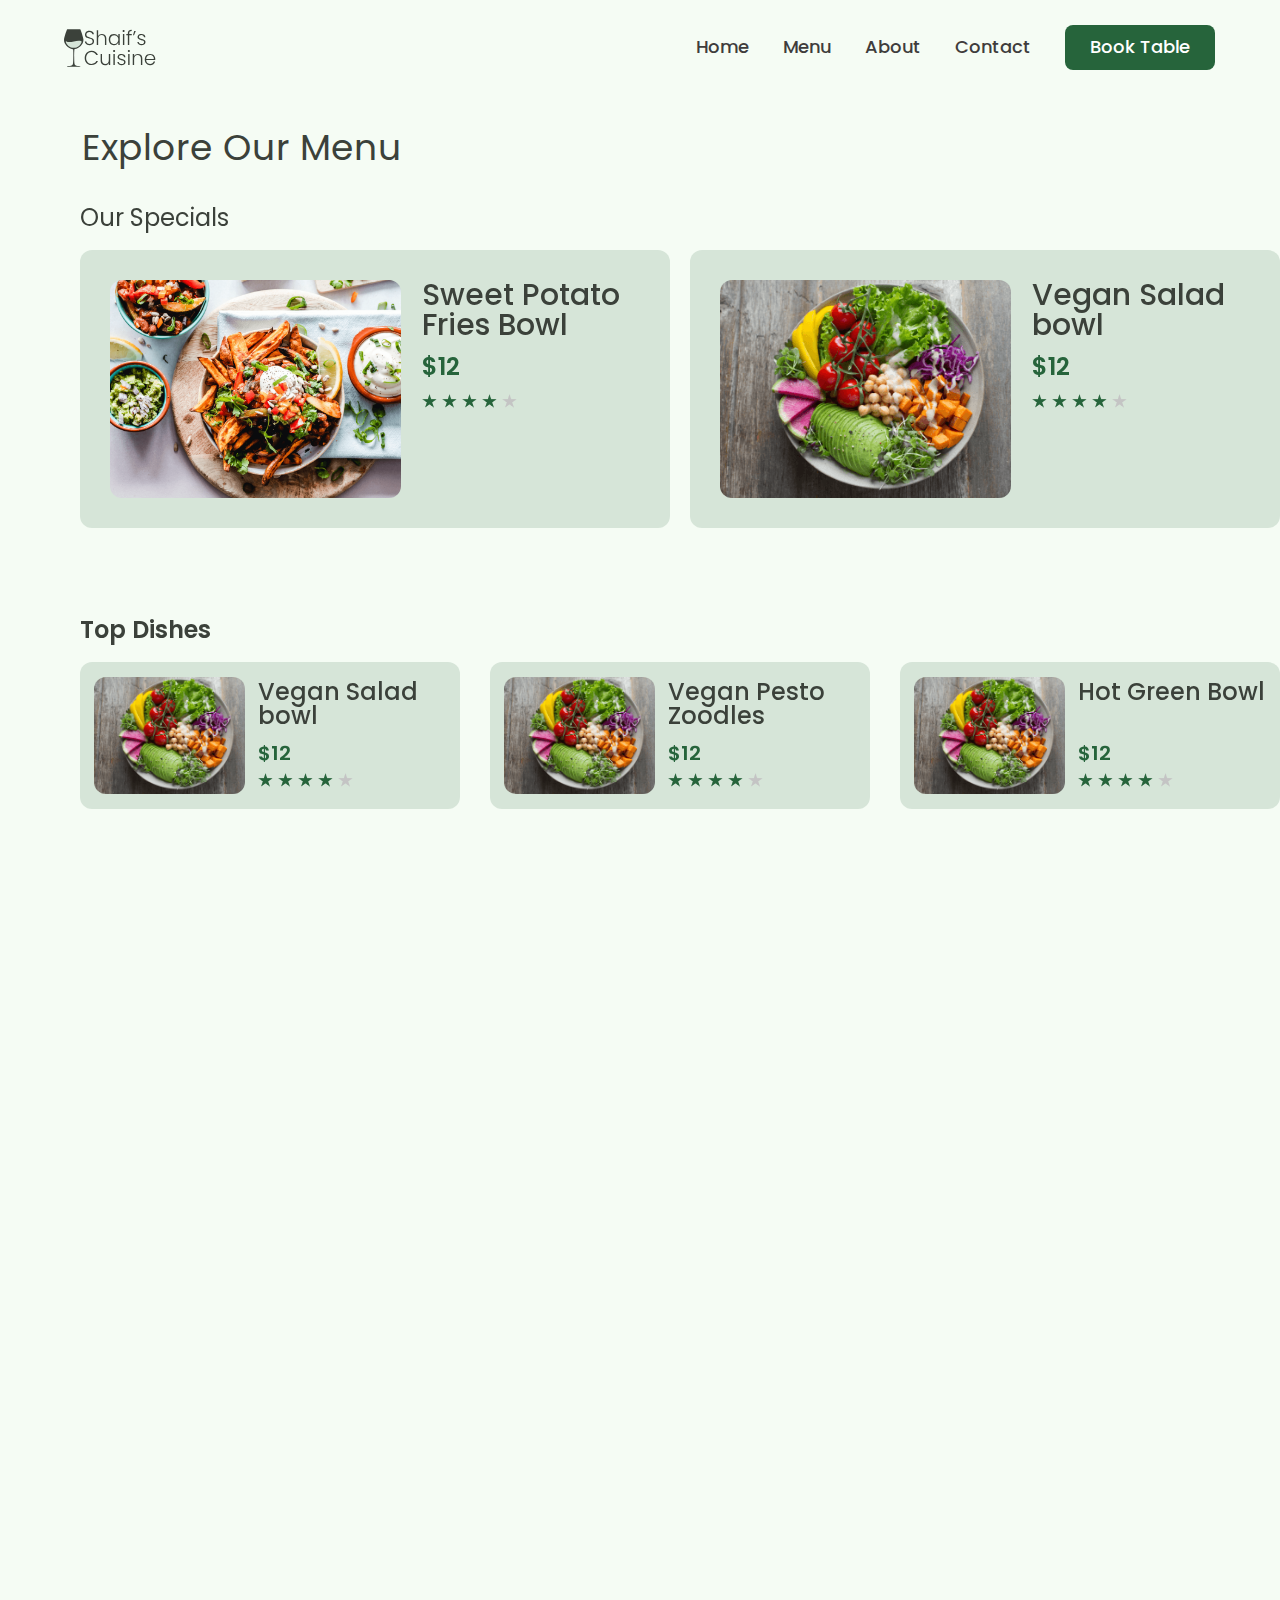
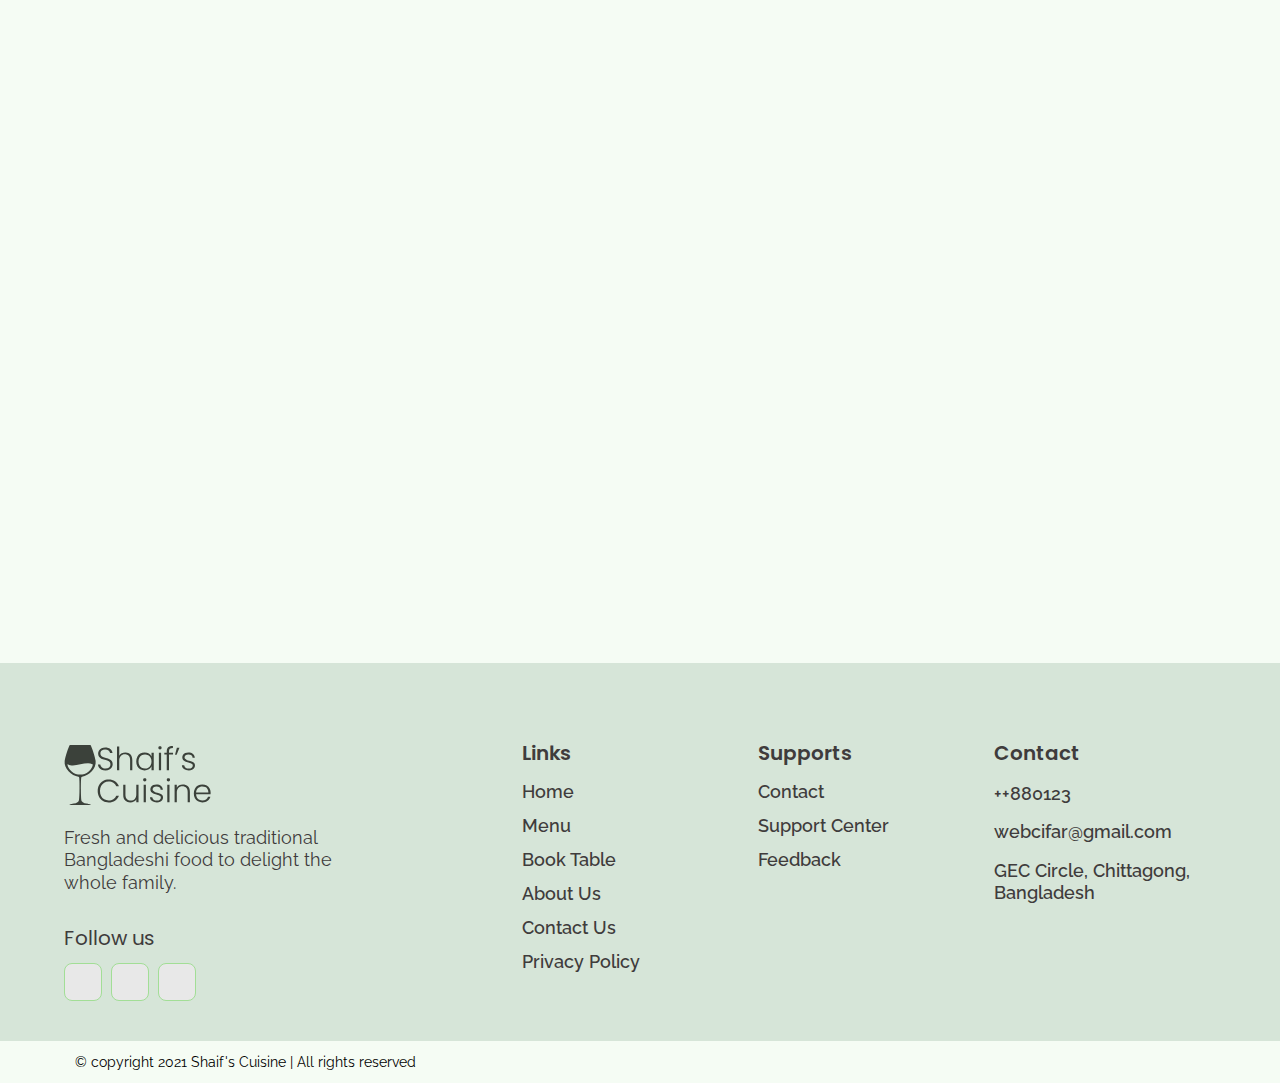
==== commit 5915bf2f: "responsive page" ====
--- a/menu.html
+++ b/menu.html
@@ -9,6 +9,7 @@
     <link rel="stylesheet" href="./css/header.css">
     <link rel="stylesheet" href="./css/reset.css">
     <link rel="stylesheet" href="./css/menu.css">
+    <link rel="stylesheet" href="https://unpkg.com/aos@next/dist/aos.css">
     <style>
         @import url('https://fonts.googleapis.com/css2?family=Poppins:wght@500;600&amp;family=Raleway:wght@500;500;600&amp;display=swap');
     </style>
@@ -16,6 +17,8 @@
     <script src="./js/index.js"></script>
 </head>
 <body>
+    <script src="https://unpkg.com/aos@next/dist/aos.js"></script>
+    <script src="./js/index.js"></script>
     <div class="wrapper">
         <header class="header">
             <div class="header__navbar">
@@ -60,7 +63,7 @@
             <div class="content__page-title">
                 <h2 class="content__page-title-text">Explore Our Menu</h2>
             </div>
-            <div class="content__ourSpecial">
+            <div class="content__ourSpecial aos-init" data-aos="fade-up">
                 <div class="container-special">
                     <h3 class="ourSpecial-title">Our Specials</h3>
                     <div class="ourSpecial-list-item">
@@ -91,7 +94,7 @@
                     </div>
                 </div>
             </div>
-            <div class="content-top-dishes">
+            <div class="content-top-dishes aos-init" data-aos="fade-up">
                 <div class="content-child-dishes">
                     <h2 class="content-dishes-title">Top Dishes</h2>
                     <div class="content-dishes-list">
@@ -135,7 +138,7 @@
                     </div>
                 </div>
             </div>
-            <div class="content-top-breakfast">
+            <div class="content-top-breakfast aos-init" data-aos="fade-up">
                 <div class="content-child-breakfast">
                     <h2 class="content-breakfast-title">Breakfast</h2>
                     <div class="content-breakfast-list">
@@ -214,7 +217,7 @@
                     </div>
                 </div>
             </div>
-            <div class="content-top-lunch">
+            <div class="content-top-lunch aos-init" data-aos="fade-up">
                 <div class="content-child-lunch">
                     <h2 class="content-lunch-title">Lunch</h2>
                     <div class="content-lunch-list">
@@ -293,7 +296,7 @@
                     </div>
                 </div>
             </div>
-            <div class="content-top-dinner">
+            <div class="content-top-dinner aos-init" data-aos="fade-up">
                 <div class="content-child-dinner">
                     <h2 class="content-dinner-title">Dinner</h2>
                     <div class="content-dinner-list">
@@ -420,6 +423,8 @@
             <p class="copy-right-text">© copyright 2021 Shaif's Cuisine | All rights reserved</p>
         </div>
     </div>
-    
 </body>
 </html>
+    
+
+            --- a/css/header.css
+++ b/css/header.css
@@ -89,23 +89,25 @@
 }
 #header__menu-overlay{
     position: fixed;
-    animation: fadeIn ease-in 0.3s;
     top:0;
     right: 0;
     left: 0;
     bottom: 0;
     background-color: rgba(0,0,0,0.3);
-    display: none;
+    /* display: none; */
+    opacity: 0;
+    pointer-events: none;
 }
 #header__mobile-menu{
     position: fixed;
     top:0;
     bottom: 0;
     right: 0;
-    display: none;
+    /* display: none; */
+    opacity: 0;
+    pointer-events: none;
     background-color: #d6e5d8;
     width: 80%;
-    animation: fadeIn ease-in 0.3s;
 }
 .header-menu-list-mobile{
     margin-top: 200px;
@@ -149,7 +151,7 @@
     font-family: 'Poppins',sans-serif;
 }
 /*Tablet*/
-@media only screen and(min-width:740px) and (max-width:1023px){
+@media only screen and (min-width:740px) and (max-width:1023px){
     #header__menu-bars{
         display: block;
     }
@@ -157,37 +159,53 @@
         display: none;
     }
     #header__mobile-menu{
+        opacity: 0;
         width: 80%;
-        display: block;
+        right: -100%;
+    }
+    #header__mobile-menu.active {
+
+        transition: all .3s ease-in;
+        opacity: 1;
+        pointer-events: all;
+        right: 0;
     }
     #header__menu-overlay{
-        display: block;
-    }
+        opacity: 0;
+    }
+    #header__menu-overlay.active {
+        opacity: 1;
+        pointer-events: all;
+    }
+
 }
 /*Mobile*/
 @media only screen and (max-width:739px){
     #header__menu-bars{
         display: block;
+        
     }
     .header-menu{
         display: none;
     }
     #header__mobile-menu{
-        display: block;
         width: 80%;
-    }
+        opacity: 0;
+        right: -100%;
+    }
+    #header__mobile-menu.active {
+        opacity: 1;
+        transition: all .3s ease-in;
+        right: 0;
+        pointer-events: all;
+    }
+
     #header__menu-overlay{
-        display: block;
-    }
-}
-
-@keyframes fadeIn{
-    from{
-        opacity: 0;
-        transform: translateX(100%);
-    }
-    to{
-        opacity: 1;
-        transform: translateX(0%);
-    }
-}
+        opacity: 0;
+    }
+    #header__menu-overlay.active {
+        opacity: 1;
+        pointer-events: all;
+    }
+}
+
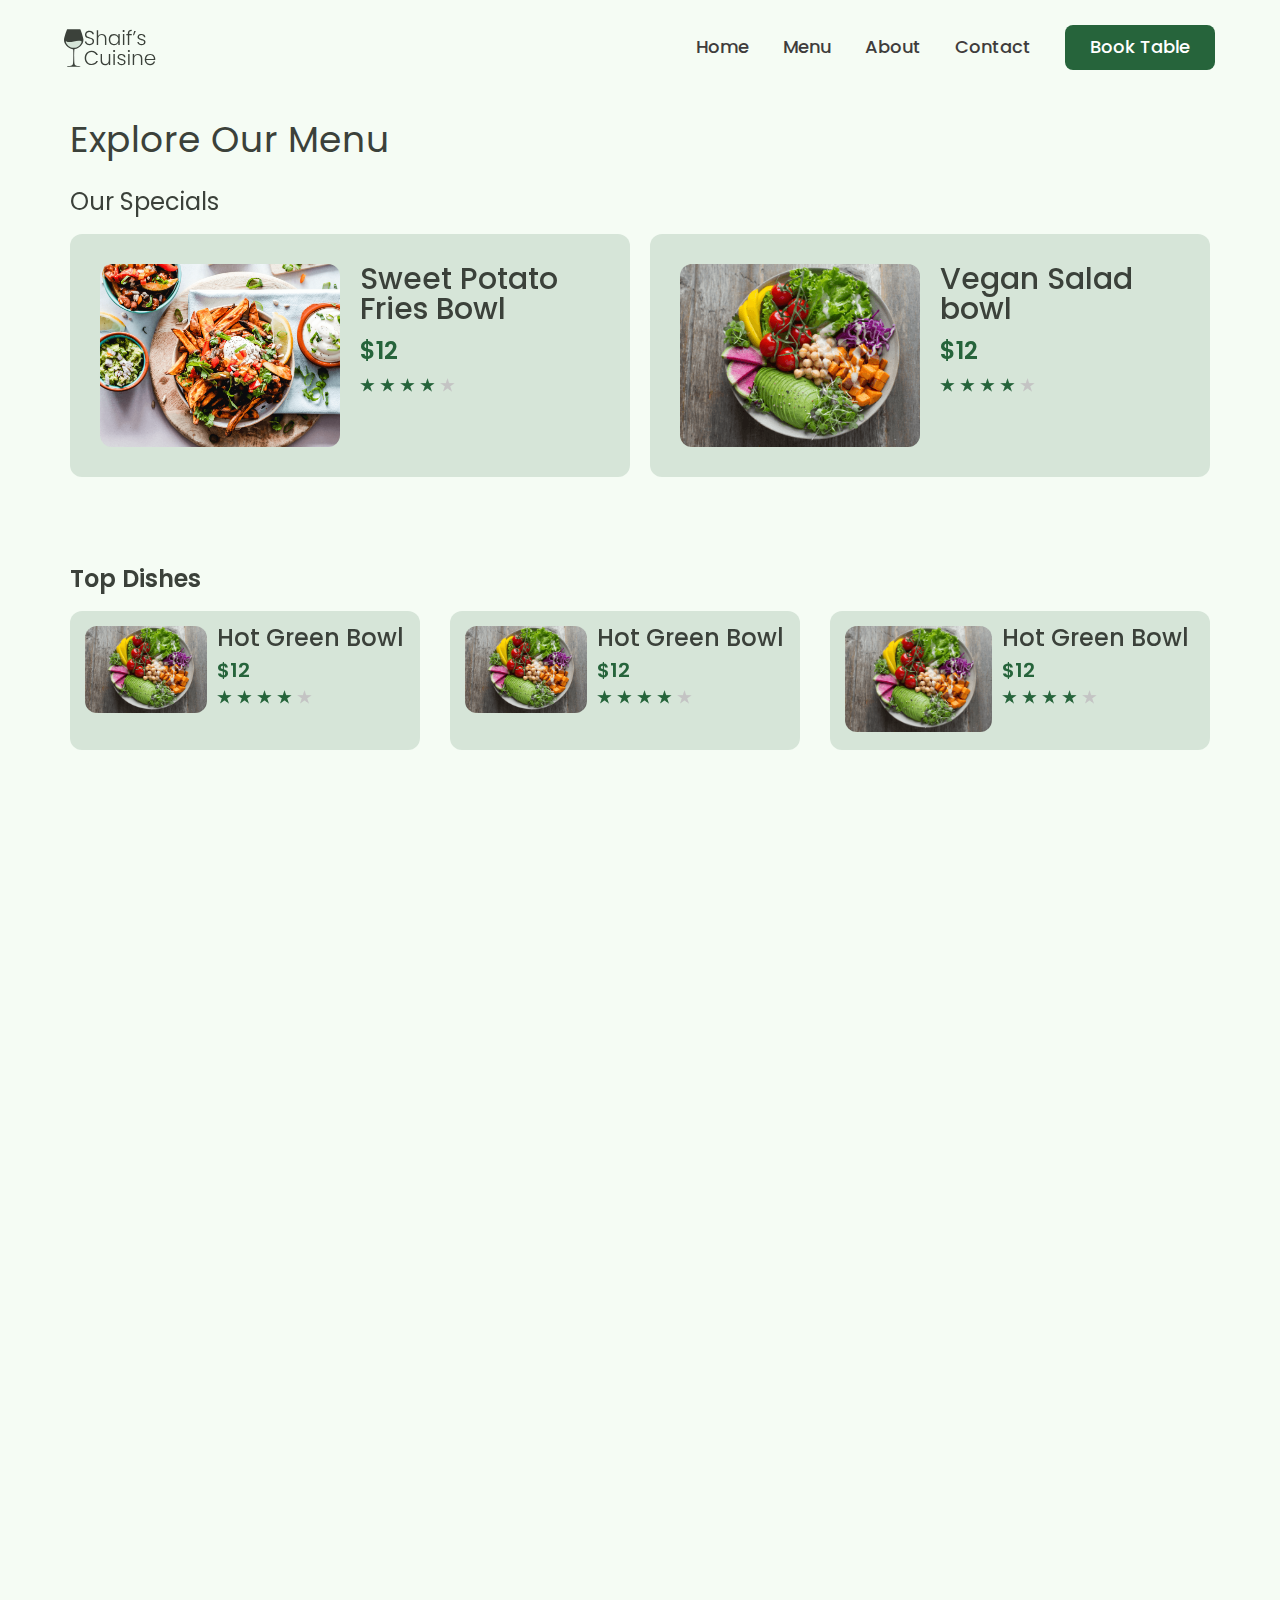
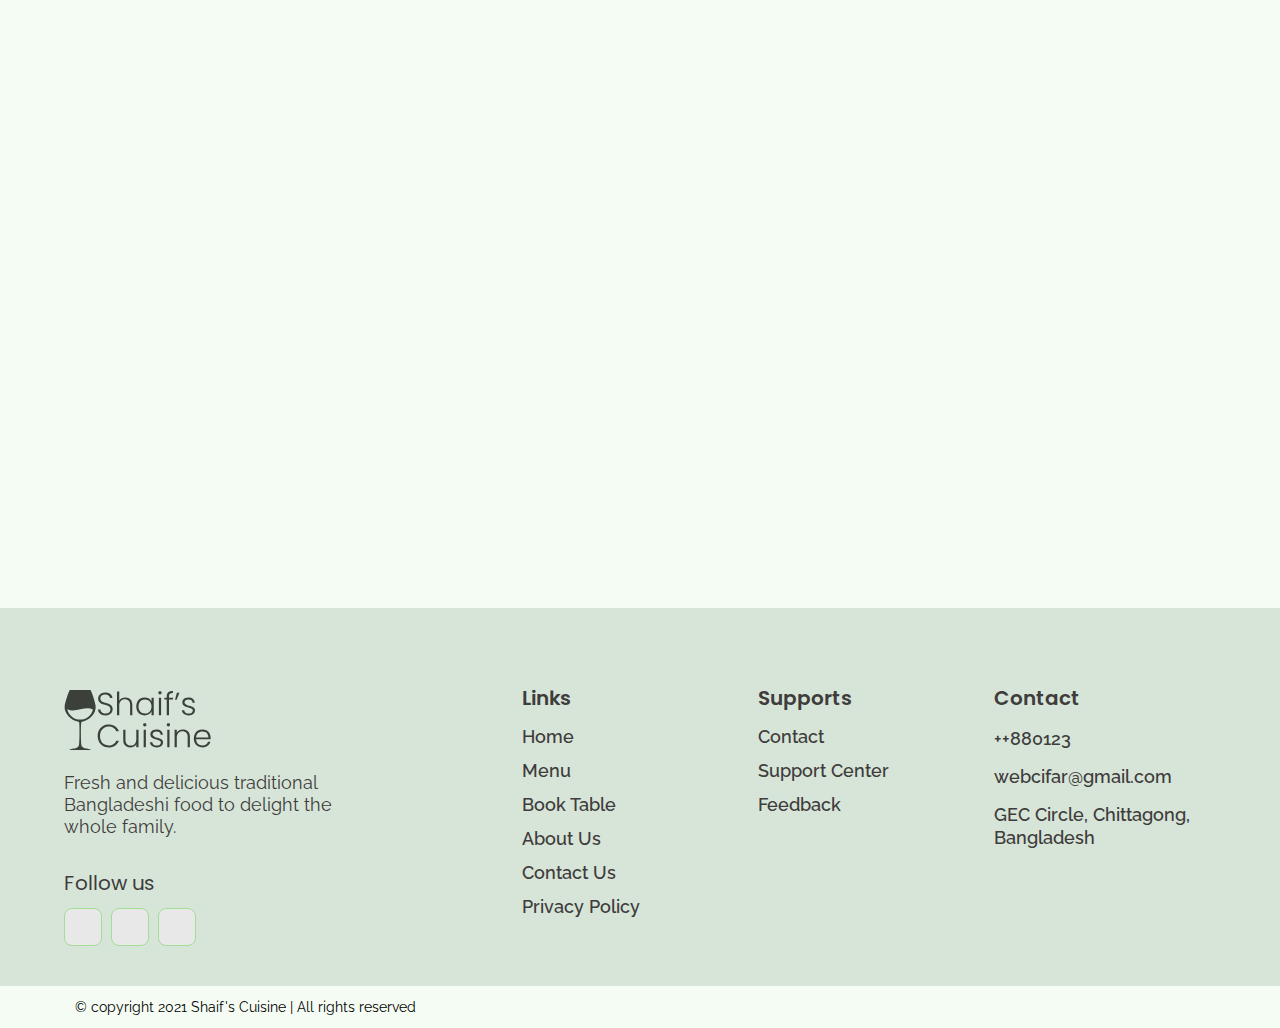
==== commit a79638be: "hoàn thành responsive website" ====
--- a/menu.html
+++ b/menu.html
@@ -6,15 +6,15 @@
     <meta name="viewport" content="width=device-width, initial-scale=1.0">
     <title>Menu</title>
     <link rel="stylesheet" href="https://cdnjs.cloudflare.com/ajax/libs/font-awesome/6.1.1/css/all.min.css" integrity="sha512-KfkfwYDsLkIlwQp6LFnl8zNdLGxu9YAA1QvwINks4PhcElQSvqcyVLLD9aMhXd13uQjoXtEKNosOWaZqXgel0g==" crossorigin="anonymous" referrerpolicy="no-referrer" />
+    <link rel="stylesheet" href="./css/reset.css">
     <link rel="stylesheet" href="./css/header.css">
-    <link rel="stylesheet" href="./css/reset.css">
     <link rel="stylesheet" href="./css/menu.css">
     <link rel="stylesheet" href="https://unpkg.com/aos@next/dist/aos.css">
     <style>
         @import url('https://fonts.googleapis.com/css2?family=Poppins:wght@500;600&amp;family=Raleway:wght@500;500;600&amp;display=swap');
     </style>
     <link href="https://fonts.googleapis.com/css2?family=Poppins:ital,wght@0,200;0,300;1,200;1,300&family=Raleway&family=Roboto:wght@500;700&display=swap" rel="stylesheet">
-    <script src="./js/index.js"></script>
+    <link rel="stylesheet" href="./css/responsive_menu.css">
 </head>
 <body>
     <script src="https://unpkg.com/aos@next/dist/aos.js"></script>
@@ -67,7 +67,7 @@
                 <div class="container-special">
                     <h3 class="ourSpecial-title">Our Specials</h3>
                     <div class="ourSpecial-list-item">
-                        <div class="ourSpecial-item">
+                        <div class="ourSpecial-item ourSpecial-item-1">
                             <div class="ourSpecial-item-img">
                                 <img src="./picture/food-3.png" alt="food" class="ourSpecial-icon-img">
                             </div>
@@ -79,7 +79,7 @@
                                 </div>
                             </div>
                         </div>
-                        <div class="ourSpecial-item">
+                        <div class="ourSpecial-item ourSpecial-item-2">
                             <div class="ourSpecial-item-img">
                                 <img src="./picture/food-1.png" alt="food" class="ourSpecial-icon-img">
                             </div>
@@ -98,33 +98,9 @@
                 <div class="content-child-dishes">
                     <h2 class="content-dishes-title">Top Dishes</h2>
                     <div class="content-dishes-list">
-                        <div class="content-dishes-item">
+                        <div class="content-dishes-item content-dishes-item-1">
                             <div class="content-dishes-img">
                                 <img src="./picture/food-1 (1).png" alt="food" class="content-dishes-imgage">
-                            </div>
-                            <div class="content-dishes-info">
-                                <h3 class="content-title-dishes">Vegan Salad bowl</h3>
-                                <h3 class="content-price-dishes">$12</h3>
-                                <div class="content-dishes-img-star">
-                                    <img src="./picture/3star.png" alt="star" class="content-dishes-star">
-                                </div>
-                            </div>
-                        </div>
-                        <div class="content-dishes-item">
-                            <div class="content-dishes-img">
-                                <img src="./picture/food-1.png" alt="food" class="content-dishes-imgage">
-                            </div>
-                            <div class="content-dishes-info">
-                                <h3 class="content-title-dishes">Vegan Pesto Zoodles</h3>
-                                <h3 class="content-price-dishes">$12</h3>
-                                <div class="content-dishes-img-star">
-                                    <img src="./picture/3star.png" alt="star" class="content-dishes-star">
-                                </div>
-                            </div>
-                        </div>
-                        <div class="content-dishes-item">
-                            <div class="content-dishes-img">
-                                <img src="./picture/food-1.png" alt="food" class="content-dishes-imgage">
                             </div>
                             <div class="content-dishes-info">
                                 <h3 class="content-title-dishes">Hot Green Bowl</h3>
@@ -134,6 +110,30 @@
                                 </div>
                             </div>
                         </div>
+                        <div class="content-dishes-item content-dishes-item-2">
+                            <div class="content-dishes-img">
+                                <img src="./picture/food-1.png" alt="food" class="content-dishes-imgage">
+                            </div>
+                            <div class="content-dishes-info">
+                                <h3 class="content-title-dishes">Hot Green Bowl</h3>
+                                <h3 class="content-price-dishes">$12</h3>
+                                <div class="content-dishes-img-star">
+                                    <img src="./picture/3star.png" alt="star" class="content-dishes-star">
+                                </div>
+                            </div>
+                        </div>
+                        <div class="content-dishes-item content-dishes-item-3">
+                            <div class="content-dishes-img">
+                                <img src="./picture/food-1.png" alt="food" class="content-dishes-imgage">
+                            </div>
+                            <div class="content-dishes-info">
+                                <h3 class="content-title-dishes">Hot Green Bowl</h3>
+                                <h3 class="content-price-dishes">$12</h3>
+                                <div class="content-dishes-img-star">
+                                    <img src="./picture/3star.png" alt="star" class="content-dishes-star">
+                                </div>
+                            </div>
+                        </div>
 
                     </div>
                 </div>
@@ -142,7 +142,7 @@
                 <div class="content-child-breakfast">
                     <h2 class="content-breakfast-title">Breakfast</h2>
                     <div class="content-breakfast-list">
-                        <div class="content-breakfast-item">
+                        <div class="content-breakfast-item content-breakfast-item-1">
                             <div class="content-breakfast-img">
                                 <img src="./picture/food-1 (1).png" alt="food" class="content-breakfast-imgage">
                             </div>
@@ -154,7 +154,7 @@
                                 </div>
                             </div>
                         </div>
-                        <div class="content-breakfast-item">
+                        <div class="content-breakfast-item content-breakfast-item-2">
                             <div class="content-breakfast-img">
                                 <img src="./picture/food-1.png" alt="food" class="content-breakfast-imgage">
                             </div>
@@ -166,7 +166,7 @@
                                 </div>
                             </div>
                         </div>
-                        <div class="content-breakfast-item">
+                        <div class="content-breakfast-item content-breakfast-item-3">
                             <div class="content-breakfast-img">
                                 <img src="./picture/food-1.png" alt="food" class="content-breakfast-imgage">
                             </div>
@@ -178,7 +178,7 @@
                                 </div>
                             </div>
                         </div>
-                        <div class="content-breakfast-item content-breakfast-item-2">
+                        <div class="content-breakfast-item content-breakfast-item-4">
                             <div class="content-breakfast-img">
                                 <img src="./picture/food-1.png" alt="food" class="content-breakfast-imgage">
                             </div>
@@ -190,19 +190,7 @@
                                 </div>
                             </div>
                         </div>
-                        <div class="content-breakfast-item content-breakfast-item-2">
-                            <div class="content-breakfast-img">
-                                <img src="./picture/food-1.png" alt="food" class="content-breakfast-imgage">
-                            </div>
-                            <div class="content-breakfast-info">
-                                <h3 class="content-title-breakfast">Hot Green Bowl</h3>
-                                <h3 class="content-price-breakfast">$12</h3>
-                                <div class="content-breakfast-img-star">
-                                    <img src="./picture/3star.png" alt="star" class="content-breakfast-star">
-                                </div>
-                            </div>
-                        </div>
-                        <div class="content-breakfast-item content-breakfast-item-2">
+                        <div class="content-breakfast-item content-breakfast-item-5">
                             <div class="content-breakfast-img">
                                 <img src="./picture/food-1.png" alt="food" class="content-breakfast-imgage">
                             </div>
@@ -221,7 +209,7 @@
                 <div class="content-child-lunch">
                     <h2 class="content-lunch-title">Lunch</h2>
                     <div class="content-lunch-list">
-                        <div class="content-lunch-item">
+                        <div class="content-lunch-item content-lunch-item-1">
                             <div class="content-lunch-img">
                                 <img src="./picture/food-1 (1).png" alt="food" class="content-lunch-imgage">
                             </div>
@@ -233,7 +221,7 @@
                                 </div>
                             </div>
                         </div>
-                        <div class="content-lunch-item">
+                        <div class="content-lunch-item content-lunch-item-2">
                             <div class="content-lunch-img">
                                 <img src="./picture/food-1.png" alt="food" class="content-lunch-imgage">
                             </div>
@@ -245,7 +233,7 @@
                                 </div>
                             </div>
                         </div>
-                        <div class="content-lunch-item">
+                        <div class="content-lunch-item content-lunch-item-3">
                             <div class="content-lunch-img">
                                 <img src="./picture/food-1.png" alt="food" class="content-lunch-imgage">
                             </div>
@@ -257,7 +245,7 @@
                                 </div>
                             </div>
                         </div>
-                        <div class="content-lunch-item content-lunch-item-2">
+                        <div class="content-lunch-item content-lunch-item-4">
                             <div class="content-lunch-img">
                                 <img src="./picture/food-1.png" alt="food" class="content-lunch-imgage">
                             </div>
@@ -269,19 +257,7 @@
                                 </div>
                             </div>
                         </div>
-                        <div class="content-lunch-item content-lunch-item-2">
-                            <div class="content-lunch-img">
-                                <img src="./picture/food-1.png" alt="food" class="content-lunch-imgage">
-                            </div>
-                            <div class="content-lunch-info">
-                                <h3 class="content-title-lunch">Hot Green Bowl</h3>
-                                <h3 class="content-price-lunch">$12</h3>
-                                <div class="content-lunch-img-star">
-                                    <img src="./picture/3star.png" alt="star" class="content-lunch-star">
-                                </div>
-                            </div>
-                        </div>
-                        <div class="content-lunch-item content-lunch-item-2">
+                        <div class="content-lunch-item content-lunch-item-5">
                             <div class="content-lunch-img">
                                 <img src="./picture/food-1.png" alt="food" class="content-lunch-imgage">
                             </div>
@@ -300,31 +276,31 @@
                 <div class="content-child-dinner">
                     <h2 class="content-dinner-title">Dinner</h2>
                     <div class="content-dinner-list">
-                        <div class="content-dinner-item">
+                        <div class="content-dinner-item content-dinner-item-1">
                             <div class="content-dinner-img">
                                 <img src="./picture/food-1 (1).png" alt="food" class="content-dinner-imgage">
                             </div>
                             <div class="content-dinner-info">
-                                <h3 class="content-title-dinner">Vegan Salad bowl</h3>
-                                <h3 class="content-price-dinner">$12</h3>
-                                <div class="content-dinner-img-star">
-                                    <img src="./picture/3star.png" alt="star" class="content-dinner-star">
-                                </div>
-                            </div>
-                        </div>
-                        <div class="content-dinner-item">
+                                <h3 class="content-title-dinner">Hot Green Bowl</h3>
+                                <h3 class="content-price-dinner">$12</h3>
+                                <div class="content-dinner-img-star">
+                                    <img src="./picture/3star.png" alt="star" class="content-dinner-star">
+                                </div>
+                            </div>
+                        </div>
+                        <div class="content-dinner-item content-dinner-item-2">
                             <div class="content-dinner-img">
                                 <img src="./picture/food-1.png" alt="food" class="content-dinner-imgage">
                             </div>
                             <div class="content-dinner-info">
-                                <h3 class="content-title-dinner">Vegan Pesto Zoodles</h3>
-                                <h3 class="content-price-dinner">$12</h3>
-                                <div class="content-dinner-img-star">
-                                    <img src="./picture/3star.png" alt="star" class="content-dinner-star">
-                                </div>
-                            </div>
-                        </div>
-                        <div class="content-dinner-item">
+                                <h3 class="content-title-dinner">Hot Green Bowl</h3>
+                                <h3 class="content-price-dinner">$12</h3>
+                                <div class="content-dinner-img-star">
+                                    <img src="./picture/3star.png" alt="star" class="content-dinner-star">
+                                </div>
+                            </div>
+                        </div>
+                        <div class="content-dinner-item content-dinner-item-3">
                             <div class="content-dinner-img">
                                 <img src="./picture/food-1.png" alt="food" class="content-dinner-imgage">
                             </div>
@@ -336,7 +312,7 @@
                                 </div>
                             </div>
                         </div>
-                        <div class="content-dinner-item content-dinner-item-2">
+                        <div class="content-dinner-item content-dinner-item-4">
                             <div class="content-dinner-img">
                                 <img src="./picture/food-1.png" alt="food" class="content-dinner-imgage">
                             </div>
@@ -348,19 +324,7 @@
                                 </div>
                             </div>
                         </div>
-                        <div class="content-dinner-item content-dinner-item-2">
-                            <div class="content-dinner-img">
-                                <img src="./picture/food-1.png" alt="food" class="content-dinner-imgage">
-                            </div>
-                            <div class="content-dinner-info">
-                                <h3 class="content-title-dinner">Hot Green Bowl</h3>
-                                <h3 class="content-price-dinner">$12</h3>
-                                <div class="content-dinner-img-star">
-                                    <img src="./picture/3star.png" alt="star" class="content-dinner-star">
-                                </div>
-                            </div>
-                        </div>
-                        <div class="content-dinner-item content-dinner-item-2">
+                        <div class="content-dinner-item content-dinner-item-5">
                             <div class="content-dinner-img">
                                 <img src="./picture/food-1.png" alt="food" class="content-dinner-imgage">
                             </div>
--- a/css/menu.css
+++ b/css/menu.css
@@ -1,26 +1,23 @@
+*{
+    box-sizing: border-box;
+}
 .content__page-title{
-    width: 1349px;
-    height: 116px;
-    display: flex;
-    align-items: center;
+    width: 100%;
+    line-height: 100px;
 }
 .content__page-title-text{
-    width: 90%;
-    max-width: 1200px;
-    height: 36px;
-    margin: 0 82px 0 82px;
+    width: 89%;
     font-family: 'Poppins',sans-serif;
     font-size: 36px;
     color: #3b413a;
+    margin: 0 auto;
 }
 .content__ourSpecial{
-    width: 1349px;
-    height: 322px;
+    width: 100%;
 }
 .container-special{
-    width: 1200px;
-    height: 322px;
-    margin: 0 80px 0 80px;
+    width: 89%;
+    margin: 0 auto;
 }
 .ourSpecial-title{
     font-family: "Poppins",sans-serif;
@@ -29,24 +26,23 @@
     margin-bottom: 20px;
 }
 .ourSpecial-list-item{
-    width: 1200px;
-    height: 278px;
-    display: flex;
-    justify-content: space-between;
-
+    width: 100%;
+    display: flex;
+    gap:20px;
 }
 .ourSpecial-item{
     width: 590px;
-    height: 278px;
-    background-color: #d6e5d8;
-    border-radius: 12px;
-    display: flex;
+    background-color: #d6e5d8;
+    border-radius: 12px;
+    display: flex;
+    flex-direction: row;
     padding: 30px;
-    justify-content: space-between;
+    gap:20px;
+}
+.ourSpecial-item-2{
 }
 .ourSpecial-item-img{
-    width: 291px;
-    height: 218px;
+    flex:1;
 }
 .ourSpecial-icon-img{
     width: 100%;
@@ -55,8 +51,7 @@
     border-radius: 12px;
 }
 .ourSpecial-item-info{
-    width: 218px;
-    height: 218px;
+    flex: 1;
 }
 .ourSpecial-item-title{
     font-family: "Poppins",sans-serif;
@@ -81,23 +76,20 @@
     width: 100%;
 }
 .content-top-dishes{
-    width: 1349px;
-    height: 282px;
+    width: 100%;
     padding: 90px 0;
     
 }
 .content-child-dishes{
-    max-width: 1200px;
-    width: 90%;
-    height: 182px;
-    margin: 0 80px 0 80px;
+    width: 89%;
+    margin: 0 auto;
 }
 .content-dishes-list{
-    height: 147.375px;
-    width: 1200px;
+    width: 100%;
     margin-top: 18px;
     display: flex;
-    justify-content: space-between;
+    flex-wrap: wrap;
+    gap: 30px;
 }
 .content-dishes-title{
     font-family: 'Poppins',sans-serif;
@@ -107,38 +99,192 @@
     margin-bottom: 20px;
 }
 .content-dishes-item{
-    height: 147.375px;
+    width: 30%;
     width: 380px;
-    border-radius: 12px;
-    background-color: #d6e5d8;
-    display: flex;
-    justify-content: space-evenly;
-    align-items: center;
+    height: auto;
+    border-radius: 12px;
+    background-color: #d6e5d8;
+    display: flex;
+    padding: 15px 15px;
+    gap: 10px;
+}
+.content-dishes-item-1{
+    flex: 1;
+}
+.content-dishes-item-2{
+    flex: 1;
 }
 .content-dishes-img{
-    width: 151.375px;
-    height: 117.375px;
-    background-color: #d6e5d8;
+    width: 42%;
 }
 .content-dishes-imgage{
+    width: 100%;
+    height: auto;
+    object-fit: cover;
+    border-radius: 12px;
+}
+.content-title-dishes{
+    color: #3b413a;
+    width: 188px;
+    font-family: 'Poppins',sans-serif;
+    font-weight: 500;
+    font-size: 24px;
+    margin-bottom: 10px;
+}
+.content-price-dishes{
+    font-family: 'Poppins',sans-serif;
+    font-weight: 600;
+    font-size: 20px;
+    color: #26643b;
+}
+.content-dishes-img-star{
+    margin-top: 10px;
+}
+.content-top-breakfast{
+    width: 100%;
+}
+.content-child-breakfast{
+    width: 89%;
+    margin: 0 auto;
+}
+.content-breakfast-list{
+    width: 100%;
+    margin-top: 18px;
+    display: flex;
+    flex-wrap: wrap;
+    flex-direction: row;
+    gap: 30px;
+    background-color: red;
+}
+.content-breakfast-title{
+    font-family: 'Poppins',sans-serif;
+    font-size: 24px;
+    font-weight: 600;
+    color: #3b413a;
+    margin-bottom: 20px;
+    gap: 30px;
+}
+.content-breakfast-item{
+    height: auto;
+    border-radius: 12px;
+    background-color: #d6e5d8;
+    display: flex;
+    padding: 15px 15px;
+    gap:10px;
+}
+.content-breakfast-item-1{
+    width: 32%;
+}
+.content-breakfast-item-2{
+    width: 31%;
+}
+.content-breakfast-item-3{
+    width: 31%;
+    flex: 1;
+}
+.content-breakfast-item-4{
+    width: 32%;
+}
+.content-breakfast-item-5{
+    width: 31%;
+}
+.content-breakfast-img{
+    width: 42%;
+    background-color: #d6e5d8;
+}
+.content-breakfast-imgage{
+    width: 100%;
+    height: auto;
+    object-fit: cover;
+    border-radius: 12px;
+}
+.content-title-breakfast{
+    color: #3b413a;
+    font-family: 'Poppins',sans-serif;
+    font-weight: 500;
+    font-size: 24px;
+    background-color: #d6e5d8;
+    margin-bottom: 15px;
+}
+.content-price-breakfast{
+    background-color: #d6e5d8;
+    font-family: 'Poppins',sans-serif;
+    font-weight: 600;
+    font-size: 20px;
+    color: #26643b;
+    display: flex;
+}
+.content-breakfast-img-star{
+    height: auto;
+    margin-top: 10px;
+}
+.content-top-lunch{
+    width: 100%;
+    padding: 100px 0;
+}
+.content-child-lunch{
+    width: 89%;
+    margin: 0 auto;
+}
+.content-lunch-list{
+    width: 100%;
+    margin-top: 18px;
+    display: flex;
+    flex-wrap: wrap;
+    gap: 30px;
+    background-color: red;
+}
+.content-lunch-title{
+    font-family: 'Poppins',sans-serif;
+    font-size: 24px;
+    font-weight: 600;
+    color: #3b413a;
+    margin-bottom: 20px;
+}
+.content-lunch-item{
+    width: 30%;
+    height: auto;
+    border-radius: 12px;
+    background-color: #d6e5d8;
+    display: flex;
+    padding: 15px 15px;
+    gap: 10px;
+}
+.content-lunch-item-1{
+    width: 32%;
+}
+.content-lunch-item-2{
+    width: 31%;
+}
+.content-lunch-item-3{
+    width: 31%;
+    flex: 1;
+}
+.content-lunch-item-4{
+    width: 32%;
+}
+.content-lunch-item-5{
+    width: 31%;
+}
+.content-lunch-img{
+    width: 42%;
+    background-color: #d6e5d8;
+}
+.content-lunch-imgage{
     width: 100%;
     height: 100%;
     object-fit: cover;
     border-radius: 12px;
 }
-.content-dishes-info{
-    background-color: #d6e5d8;
-}
-.content-title-dishes{
-    color: #3b413a;
-    font-family: 'Poppins',sans-serif;
-    width: 188px;
-    height: 63px;
+.content-title-lunch{
+    color: #3b413a;
+    font-family: 'Poppins',sans-serif;
     font-weight: 500;
     font-size: 24px;
     background-color: #d6e5d8;
-}
-.content-price-dishes{
+    margin-bottom: 15px;
+}
+.content-price-lunch{
     background-color: #d6e5d8;
     font-family: 'Poppins',sans-serif;
     font-weight: 600;
@@ -146,222 +292,69 @@
     color: #26643b;
     display: flex;
 }
-.content-dishes-img-star{
+.content-lunch-img-star{
     background-color: #d6e5d8;
     margin-top: 10px;
 }
-.content-dishes-star{
-    background-color: #d6e5d8;
-}
-.content-top-breakfast{
-    width: 1349px;
-    height: 451px;
-    padding: 100px 0;
-}
-.content-child-breakfast{
-    max-width: 1200px;
-    width: 90%;
-    height: 351px;
-    margin: 0 80px 0 80px;
-}
-.content-breakfast-list{
-    height: 307px;
-    width: 1200px;
+.content-top-dinner{
+    width: 100%;
+    padding: 0 0 100px 0;
+}
+.content-child-dinner{
+    width: 89%;
+    margin: 0 auto;
+}
+.content-dinner-list{
+    height: auto;
+    width: 100%;
     margin-top: 18px;
     display: flex;
-    justify-content: space-between;
     flex-wrap: wrap;
-}
-.content-breakfast-title{
+    gap: 30px;
+    background-color: red;
+}
+.content-dinner-title{
     font-family: 'Poppins',sans-serif;
     font-size: 24px;
     font-weight: 600;
     color: #3b413a;
     margin-bottom: 20px;
 }
-.content-breakfast-item{
-    height: 138px;
-    width: 380px;
-    border-radius: 12px;
-    background-color: #d6e5d8;
-    display: flex;
-    align-items: center;
-    justify-content: space-evenly;
-    width: calc(380px-380px/3);
-}
-.content-breakfast-item-2{
-    margin: 30.5px 0;
-}
-.content-breakfast-img{
-    width: 151px;
-    height: 108px;
-    background-color: #d6e5d8;
-}
-.content-breakfast-imgage{
+.content-dinner-item{
+    height: auto;
+    width: 32%;
+    border-radius: 12px;
+    background-color: #d6e5d8;
+    display: flex;
+    padding: 15px 15px;
+    gap: 10px;
+}
+.content-dinner-item-1{
+    width: 32%;
+}
+.content-dinner-item-2{
+    width: 31%;
+}
+.content-dinner-item-3{
+    width: 31%;
+    flex: 1;
+}
+.content-dinner-item-4{
+    width: 32%;
+}
+.content-dinner-item-5{
+    width: 31%;
+}
+.content-dinner-img{
+    width: 42%;
+    background-color: #d6e5d8;
+}
+.content-dinner-imgage{
     width: 100%;
     height: 100%;
     object-fit: cover;
     border-radius: 12px;
 }
-.content-breakfast-info{
-    width: 188px;
-    height: 108px;
-}
-.content-title-breakfast{
-    color: #3b413a;
-    font-family: 'Poppins',sans-serif;
-    font-weight: 500;
-    font-size: 24px;
-    background-color: #d6e5d8;
-    margin-bottom: 15px;
-}
-.content-price-breakfast{
-    background-color: #d6e5d8;
-    font-family: 'Poppins',sans-serif;
-    font-weight: 600;
-    font-size: 20px;
-    color: #26643b;
-    display: flex;
-}
-.content-breakfast-img-star{
-    background-color: #d6e5d8;
-    margin-top: 10px;
-}
-.content-breakfast-star{
-    background-color: #d6e5d8;
-}
-.content-top-lunch{
-    width: 1349px;
-    height: 451px;
-    padding: 100px 0;
-}
-.content-child-lunch{
-    max-width: 1200px;
-    width: 90%;
-    height: 351px;
-    margin: 0 80px 0 80px;
-}
-.content-lunch-list{
-    height: 307px;
-    width: 1200px;
-    margin-top: 18px;
-    display: flex;
-    justify-content: space-between;
-    flex-wrap: wrap;
-}
-.content-lunch-title{
-    font-family: 'Poppins',sans-serif;
-    font-size: 24px;
-    font-weight: 600;
-    color: #3b413a;
-    margin-bottom: 20px;
-}
-.content-lunch-item{
-    height: 138px;
-    width: 380px;
-    border-radius: 12px;
-    background-color: #d6e5d8;
-    display: flex;
-    align-items: center;
-    justify-content: space-evenly;
-    width: calc(380px-380px/3);
-}
-.content-lunch-item-2{
-    margin: 30.5px 0;
-}
-.content-lunch-img{
-    width: 151px;
-    height: 108px;
-    background-color: #d6e5d8;
-}
-.content-lunch-imgage{
-    width: 100%;
-    height: 100%;
-    object-fit: cover;
-    border-radius: 12px;
-}
-.content-lunch-info{
-    width: 188px;
-    height: 108px;
-}
-.content-title-lunch{
-    color: #3b413a;
-    font-family: 'Poppins',sans-serif;
-    font-weight: 500;
-    font-size: 24px;
-    background-color: #d6e5d8;
-    margin-bottom: 15px;
-}
-.content-price-lunch{
-    background-color: #d6e5d8;
-    font-family: 'Poppins',sans-serif;
-    font-weight: 600;
-    font-size: 20px;
-    color: #26643b;
-    display: flex;
-}
-.content-lunch-img-star{
-    background-color: #d6e5d8;
-    margin-top: 10px;
-}
-.content-lunch-star{
-    background-color: #d6e5d8;
-}
-.content-top-dinner{
-    width: 1349px;
-    height: 551px;
-    display: flex;
-    align-items: center;
-}
-.content-child-dinner{
-    max-width: 1200px;
-    width: 90%;
-    height: 351px;
-    margin: 0 80px 0 80px;
-}
-.content-dinner-list{
-    height: 307px;
-    width: 1200px;
-    margin-top: 18px;
-    display: flex;
-    justify-content: space-between;
-    flex-wrap: wrap;
-}
-.content-dinner-title{
-    font-family: 'Poppins',sans-serif;
-    font-size: 24px;
-    font-weight: 600;
-    color: #3b413a;
-    margin-bottom: 20px;
-}
-.content-dinner-item{
-    height: 138px;
-    width: 380px;
-    border-radius: 12px;
-    background-color: #d6e5d8;
-    display: flex;
-    align-items: center;
-    justify-content: space-evenly;
-    width: calc(380px-380px/3);
-}
-.content-dinner-item-2{
-    margin: 30.5px 0;
-}
-.content-dinner-img{
-    width: 151px;
-    height: 108px;
-    background-color: #d6e5d8;
-}
-.content-dinner-imgage{
-    width: 100%;
-    height: 100%;
-    object-fit: cover;
-    border-radius: 12px;
-}
-.content-dinner-info{
-    width: 188px;
-    height: 108px;
-}
 .content-title-dinner{
     color: #3b413a;
     font-family: 'Poppins',sans-serif;
@@ -389,15 +382,12 @@
     width: 100%;
     padding-top: 80px;
     padding-bottom: 40px;
-    height: 378px;
     background-color: #d6e5d8;
     display: flex;
     align-items: center;
 }
 .footer-wrapper{
-    max-width: 1200px;
     width: 90%;
-    height:258px;
     display: flex;
     margin: 0 auto;
     justify-content: space-between;
--- a/css/responsive_menu.css
+++ b/css/responsive_menu.css
@@ -0,0 +1,465 @@
+/*Mobile*/
+@media  only screen and (min-width:501px) and (max-width:739px) {
+    /*content__page-title*/
+    .content__page-title-text{
+        font-size: 22px;
+        line-height: 50px;
+    }
+    /*.content__ourSpecial*/
+    .ourSpecial-title{
+        font-size: 18px;
+    }
+    .ourSpecial-list-item{
+        flex-wrap: wrap;
+        flex-direction: column;
+    }
+    .ourSpecial-item{
+        width: 400px;
+        padding: 10px 0;
+    }
+    .ourSpecial-item-img{
+        margin-left: 10px;
+    }
+    .ourSpecial-item-1{
+        padding: 10px 0;
+    }
+    .ourSpecial-item-2{
+        margin-top: -5px;
+        padding: 10px 0;
+        margin-right: 40px;
+    }
+    .ourSpecial-item-title{
+        font-size: 24px;
+    }
+    .ourSpecial-item-price{
+        font-size: 18px;
+    }
+     /*Content-top-dishes*/
+     .content-dishes-list{
+        display: flex;
+        gap: 10px;
+        width: 100%;
+    }
+    .content-dishes-item{
+        width: 30%;
+        padding: 8px 8px;
+        flex-direction: column;
+    }
+    .content-dishes-title{
+        font-size: 18px;
+    }
+    .content-dishes-img{
+        width: 100%;
+    }
+    .content-title-dishes{
+        font-size: 14px;
+        margin-top: -10px;
+    }
+    .content-price-dishes{
+        font-size: 14px;
+        margin-top: 8px;
+    }
+
+    /*conten-top-breakfast*/
+    .content-breakfast-title{
+        font-size: 18px;
+    }
+    .content-breakfast-list{
+        display: flex;
+        width: 100%;
+        gap: 8px;
+        flex-wrap: wrap;
+    }
+    .content-breakfast-item{
+        width: 30%;
+        height: auto;
+        flex-wrap: wrap;
+        flex-direction: column;
+        padding: 8px 8px;
+    }
+    .content-breakfast-info{
+        width:90%;
+    }
+    .content-breakfast-item-1{
+        width:30%;
+        flex: 1;
+    }
+    .content-breakfast-item-2{
+        width:30%;
+        flex: 1;
+    }
+    .content-breakfast-item-3{
+        width:30%;
+        flex: 1;
+    }
+    .content-breakfast-item-4{
+        width:32%;
+    }
+    .content-breakfast-item-5{
+        width:32%;
+    }
+    .content-breakfast-img{
+        width: 100%;
+    }
+    .content-title-breakfast{
+        font-size: 14px;
+    }
+    .content-price-breakfast{
+        font-size: 14px;
+        margin-top: -8px;
+        margin-bottom: 10px;
+    }
+    /*Content-top-lunch*/
+    .content-lunch-title{
+        font-size: 18px;
+    }
+    .content-lunch-list{
+        display: flex;
+        width: 100%;
+        gap: 8px;
+        flex-wrap: wrap;
+    }
+    .content-lunch-item{
+        width: 30%;
+        height: auto;
+        flex-wrap: wrap;
+        flex-direction: column;
+        padding: 8px 8px;
+    }
+    .content-lunch-info{
+        width:90%;
+    }
+    .content-lunch-item-1{
+        width:30%;
+        flex: 1;
+    }
+    .content-lunch-item-2{
+        width:30%;
+        flex: 1;
+    }
+    .content-lunch-item-3{
+        width:30%;
+        flex: 1;
+    }
+    .content-lunch-item-4{
+        width:32%;
+    }
+    .content-lunch-item-5{
+        width:32%;
+    }
+    .content-lunch-img{
+        width: 100%;
+    }
+    .content-title-lunch{
+        font-size: 14px;
+    }
+    .content-price-lunch{
+        font-size: 14px;
+        margin-top: -8px;
+        margin-bottom: 10px;
+    }
+    /*Content-top-dinner*/
+    .content-dinner-list{
+        display: flex;
+        width: 100%;
+        gap: 8px;
+        flex-wrap: wrap;
+    }
+    .content-dinner-item{
+        width: 30%;
+        height: auto;
+        flex-wrap: wrap;
+        flex-direction: column;
+        padding: 8px 8px;
+    }
+    .content-dinner-info{
+        width:90%;
+    }
+    .content-dinner-item-1{
+        width:30%;
+        flex: 1;
+    }
+    .content-dinner-item-2{
+        width:30%;
+        flex: 1;
+    }
+    .content-dinner-item-3{
+        width:30%;
+        flex: 1;
+    }
+    .content-dinner-item-4{
+        width:32%;
+    }
+    .content-dinner-item-5{
+        width:32%;
+    }
+    .content-dinner-img{
+        width: 100%;
+    }
+    .content-title-dinner{
+        font-size: 14px;
+    }
+    .content-price-dinner{
+        font-size: 14px;
+        margin-top: -8px;
+        margin-bottom: 10px;
+    }
+    /*footer*/
+    .footer-wrapper {
+        flex-direction: column;
+    }
+    .footer-col-2 {
+        margin-top: 30px;
+    }
+
+}
+@media only screen and (max-width:500px) {
+    .content-dishes-list{
+        display: flex;
+        width: 100%;
+        gap: 10px;
+        flex-wrap: wrap;
+    }
+    .content-dishes-item{
+        width: 48.6%;
+        padding: 5px 5px;
+        height: auto;
+        flex-wrap: wrap;
+    }
+    .content-dishes-img{
+        width: 100%;
+        flex-grow: 1;
+    }
+    .content-title-dishes{
+        font-size: 14px;
+        margin-top: -10px;
+    }
+    .content-price-dishes{
+        font-size: 14px;
+        margin-top: 8px;
+    }
+    /*Content-top-breakfast*/
+    .content-breakfast-list{
+        display: flex;
+        width: 100%;
+        gap: 10px;
+        flex-wrap: wrap;
+    }
+    .content-breakfast-item{
+        width: 48.6%;
+        padding: 5px 5px;
+        height: auto;
+        flex-wrap: wrap;
+    }
+    .content-breakfast-img{
+        width: 100%;
+        flex-grow: 1;
+    }
+    .content-title-breakfast{
+        font-size: 14px;
+    }
+    .content-price-breakfast{
+        font-size: 14px;
+        margin-top: 8px;
+    }
+    /*Content-top-lunch*/
+    .content-lunch-list{
+        display: flex;
+        width: 100%;
+        gap: 10px;
+        flex-wrap: wrap;
+    }
+    .content-lunch-item{
+        width: 48.6%;
+        padding: 5px 5px;
+        height: auto;
+        flex-wrap: wrap;
+    }
+    .content-lunch-img{
+        width: 100%;
+        flex-grow: 1;
+    }
+    .content-title-lunch{
+        font-size: 14px;
+    }
+    .content-price-lunch{
+        font-size: 14px;
+        margin-top: 8px;
+    }
+    /*Content-top-dinner*/
+    .content-dinner-list{
+        display: flex;
+        width: 100%;
+        gap: 10px;
+        flex-wrap: wrap;
+    }
+    .content-dinner-item{
+        width: 48.6%;
+        padding: 5px 5px;
+        height: auto;
+        flex-wrap: wrap;
+    }
+    .content-dinner-img{
+        width: 100%;
+        flex-grow: 1;
+    }
+    .content-title-dinner{
+        font-size: 14px;
+    }
+    .content-price-dinner{
+        font-size: 14px;
+        margin-top: 8px;
+    }
+    /*footer*/
+    .footer-wrapper {
+        flex-direction: column;
+    }
+    .footer-col-2 {
+        margin-top: 30px;
+    }
+}
+@media only screen and (min-width:740px) and (max-width:799px) {
+    /*Content-top-dishes*/
+    .content-dishes-list{
+        display: flex;
+        width: 100%;
+        flex-direction: column;
+        flex-grow: 1;
+        gap: 30px;
+    }
+    .content-dishes-item{
+        width: 100%;
+    }
+    /*Content-top-breakfast*/
+    .content-breakfast-list{
+        display: flex;
+        width: 100%;
+        flex-direction: column;
+        flex-grow: 1;
+        gap: 30px;
+    }
+    .content-breakfast-item{
+        width: 100%;
+    }
+     /*Content-top-lunch*/
+    .content-lunch-list{
+        display: flex;
+        width: 100%;
+        flex-direction: column;
+        flex-grow: 1;
+        gap: 30px;
+    }
+    .content-lunch-item{
+        width: 100%;
+    }
+    /*Content-top-dinner*/
+    .content-dinner-list{
+        display: flex;
+        width: 100%;
+        flex-direction: column;
+        flex-grow: 1;
+        gap: 30px;
+    }
+    .content-dinner-item{
+        width: 100%;
+    }
+}
+@media only screen and (min-width:800px) and (max-width:1180px){
+    .content-dishes-list{
+        display: flex;
+        width: 100%;
+        flex-wrap: wrap;
+        gap: 20px;
+    }
+    .content-dishes-item-1{
+        flex:1;
+        width: 50%;
+    }
+    .content-dishes-item-2{
+        flex:1;
+        width: 50%;
+    }
+    .content-dishes-item-3{
+        width: 49%;
+    }
+    .content-dishes-item{
+        flex-direction: row;
+        padding: 15px;
+    }
+    /*content-top-breakfast*/
+    .content-breakfast-list{
+        display: flex;
+        width: 100%;
+        flex-wrap: wrap;
+        gap: 20px;
+    }
+    .content-breakfast-item{
+        flex-direction: row;
+        width: 50%;
+    }
+    .content-breakfast-item-1{
+        width: 48.5%;
+    }
+    .content-breakfast-item-2{
+        width: 49.52%;
+    }
+    .content-breakfast-item-3{
+        width: 50%;
+    }
+    .content-breakfast-item-4{
+        width: 48.5%;
+    }
+    .content-breakfast-item-5{
+        width: 48.5%;
+    }
+    /*content-top-lunch*/
+    .content-lunch-list{
+        display: flex;
+        width: 100%;
+        flex-wrap: wrap;
+        gap: 20px;
+    }
+    .content-lunch-item{
+        flex-direction: row;
+        width: 50%;
+    }
+    .content-lunch-item-1{
+        width: 48.5%;
+    }
+    .content-lunch-item-2{
+
+        width: 49.52%;
+    }
+    .content-lunch-item-3{
+        width: 50%;
+    }
+    .content-lunch-item-4{
+        width: 48.5%;
+    }
+    .content-lunch-item-5{
+        width: 48.5%;
+    }
+    /*content-top-dinner*/
+    .content-dinner-list{
+        display: flex;
+        width: 100%;
+        flex-wrap: wrap;
+        gap: 20px;
+    }
+    .content-dinner-item{
+        flex-direction: row;
+        width: 49%;
+    }
+    .content-dinner-item-1{
+        width: 49%;
+    }
+    .content-dinner-item-2{
+        width: 49.03%;
+    }
+    .content-dinner-item-3{
+        width: 49%;
+    }
+    .content-dinner-item-4{
+        width: 48.5%;
+    }
+}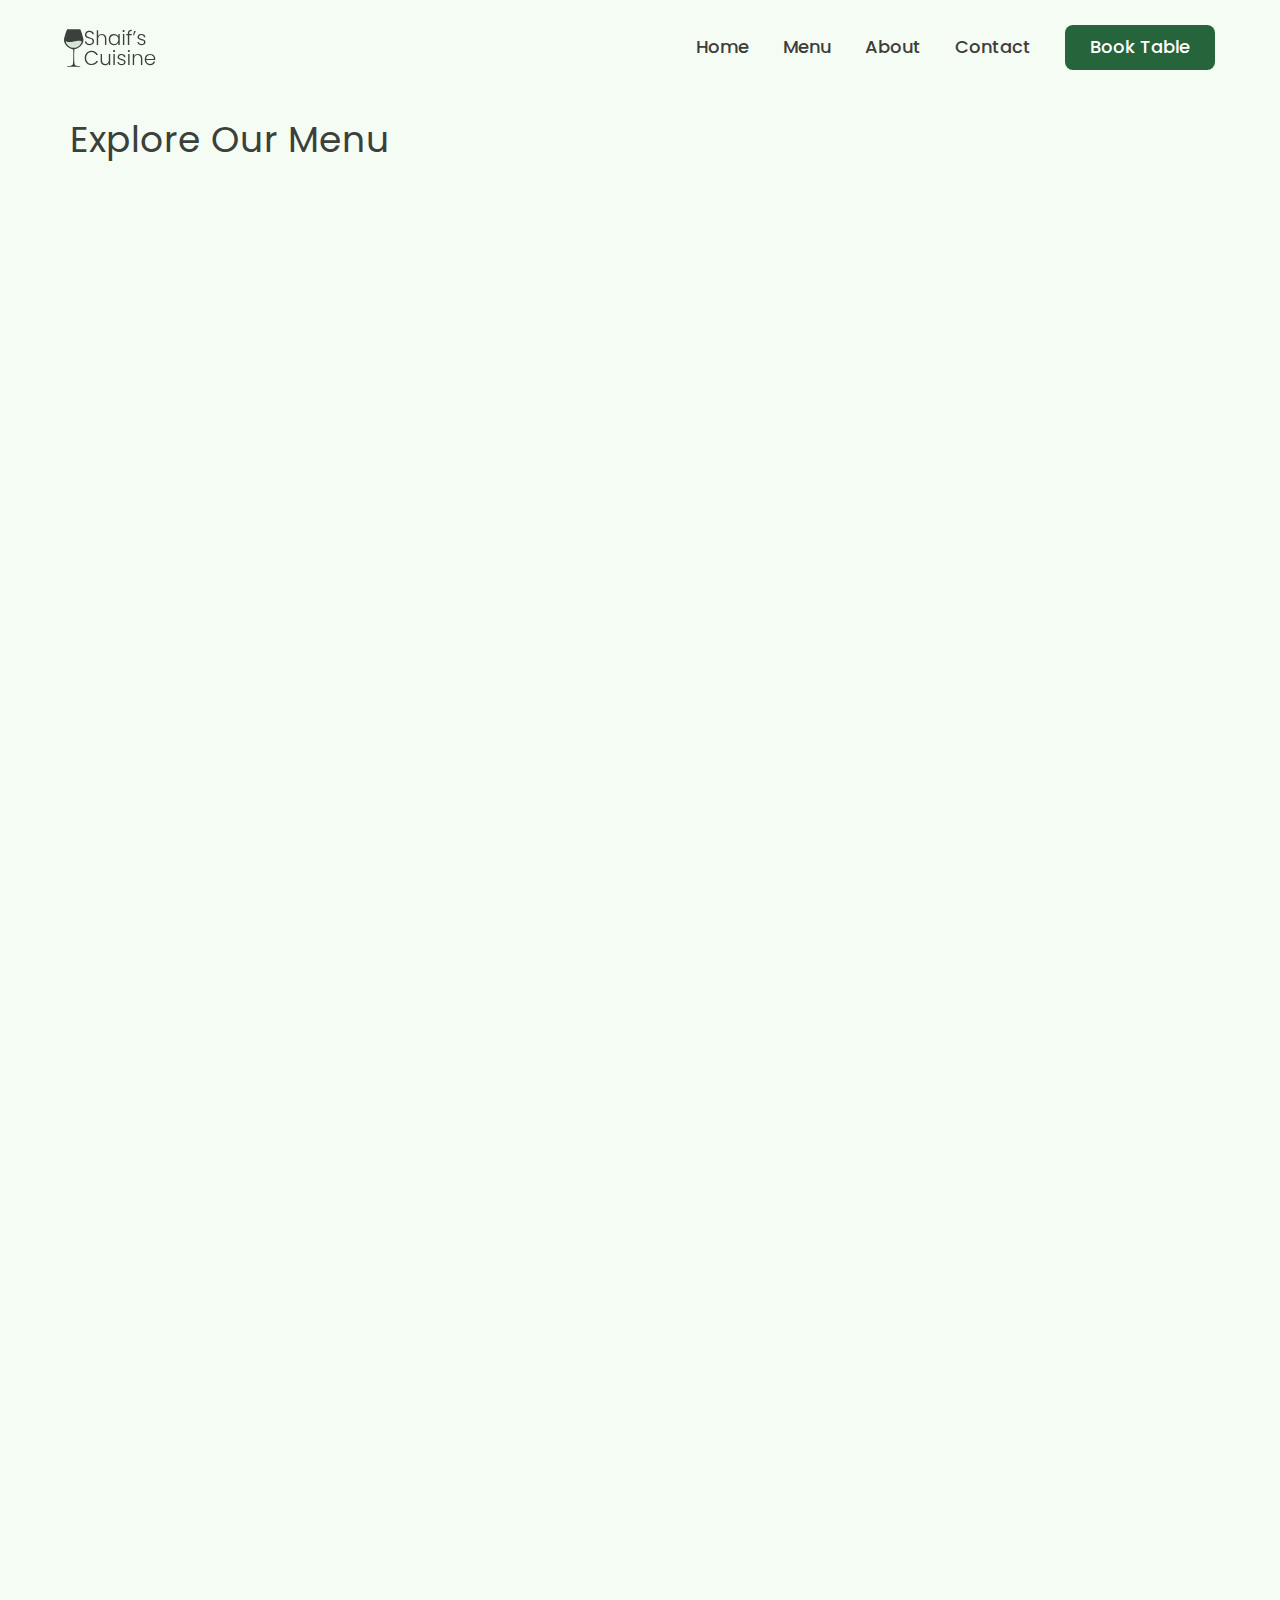
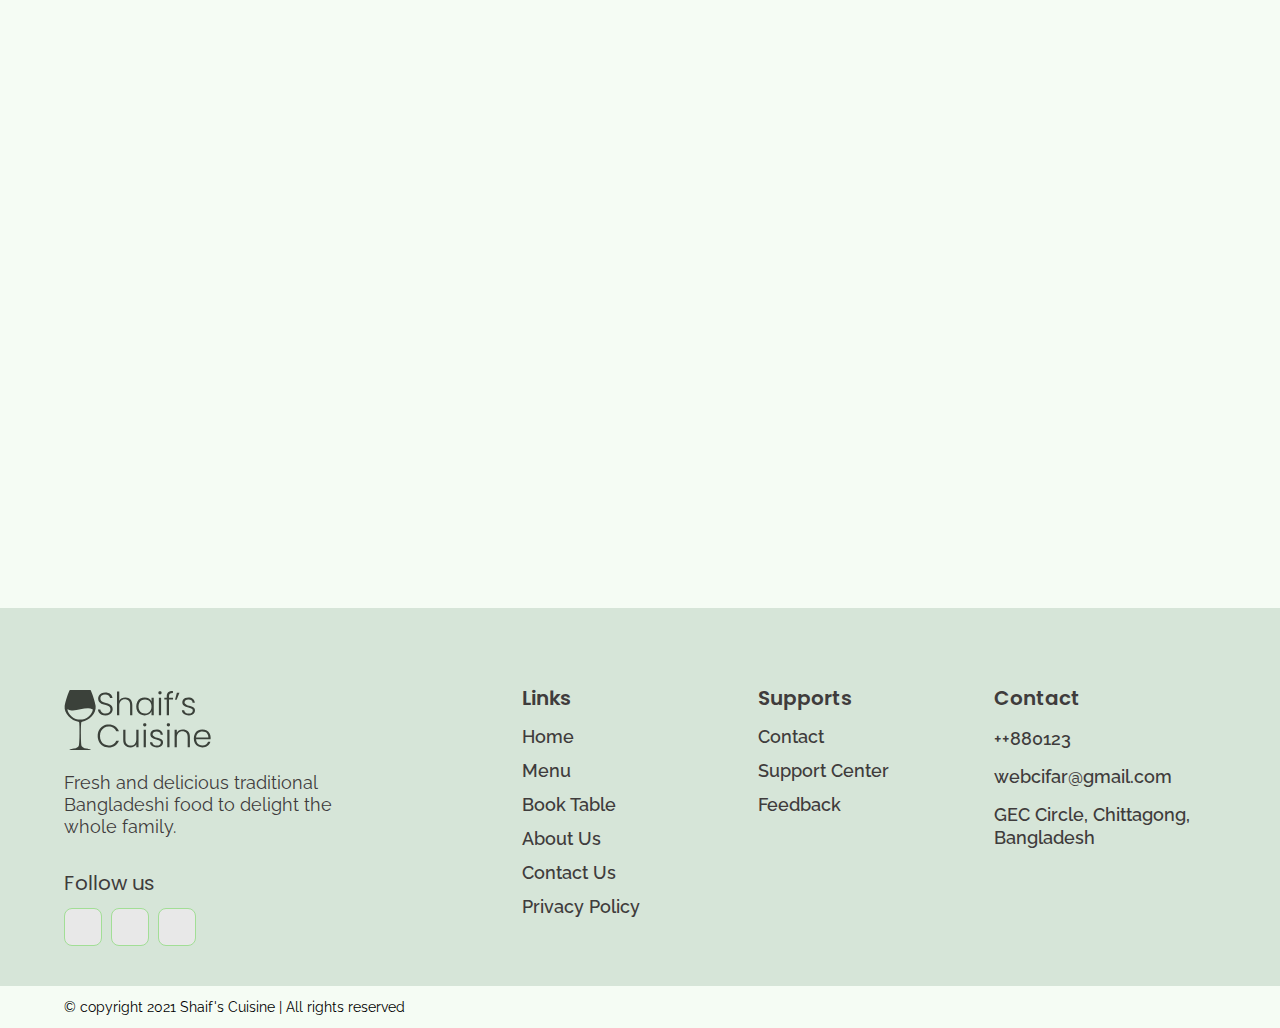
==== commit 61b7e3b7: "hoan thien trang home and menu" ====
--- a/menu.html
+++ b/menu.html
@@ -4,7 +4,8 @@
     <meta charset="UTF-8">
     <meta http-equiv="X-UA-Compatible" content="IE=edge">
     <meta name="viewport" content="width=device-width, initial-scale=1.0">
-    <title>Menu</title>
+    <link rel="shortcut icon" href="./picture/favicon.ico" type="image/x-icon">
+    <title>Menu | Shaif's Cuisine</title>
     <link rel="stylesheet" href="https://cdnjs.cloudflare.com/ajax/libs/font-awesome/6.1.1/css/all.min.css" integrity="sha512-KfkfwYDsLkIlwQp6LFnl8zNdLGxu9YAA1QvwINks4PhcElQSvqcyVLLD9aMhXd13uQjoXtEKNosOWaZqXgel0g==" crossorigin="anonymous" referrerpolicy="no-referrer" />
     <link rel="stylesheet" href="./css/reset.css">
     <link rel="stylesheet" href="./css/header.css">
--- a/css/header.css
+++ b/css/header.css
@@ -7,6 +7,10 @@
 }
 body{
     background-color: #f5fcf4;
+}
+
+.wrapper{
+    width: 100%;
 }
 .header{
     height: 90px;
@@ -102,12 +106,11 @@
     position: fixed;
     top:0;
     bottom: 0;
-    right: 0;
+    right: -100%;
     /* display: none; */
     opacity: 0;
     pointer-events: none;
     background-color: #d6e5d8;
-    width: 80%;
 }
 .header-menu-list-mobile{
     margin-top: 200px;
@@ -152,6 +155,9 @@
 }
 /*Tablet*/
 @media only screen and (min-width:740px) and (max-width:1023px){
+    /* body{
+        overflow-x: hidden;
+    } */
     #header__menu-bars{
         display: block;
     }
@@ -161,7 +167,6 @@
     #header__mobile-menu{
         opacity: 0;
         width: 80%;
-        right: -100%;
     }
     #header__mobile-menu.active {
 
@@ -181,6 +186,9 @@
 }
 /*Mobile*/
 @media only screen and (max-width:739px){
+    /* body{
+        overflow-x: hidden;
+    } */
     #header__menu-bars{
         display: block;
         
@@ -191,7 +199,6 @@
     #header__mobile-menu{
         width: 80%;
         opacity: 0;
-        right: -100%;
     }
     #header__mobile-menu.active {
         opacity: 1;
--- a/css/menu.css
+++ b/css/menu.css
@@ -1,6 +1,13 @@
 *{
     box-sizing: border-box;
 }
+.wrapper{
+    width: 100%;
+    overflow-x: hidden;
+}
+body{
+    background-color: #f5fcf4;
+}
 .content__page-title{
     width: 100%;
     line-height: 100px;
@@ -31,7 +38,7 @@
     gap:20px;
 }
 .ourSpecial-item{
-    width: 590px;
+    width: 100%;
     background-color: #d6e5d8;
     border-radius: 12px;
     display: flex;
@@ -154,7 +161,6 @@
     flex-wrap: wrap;
     flex-direction: row;
     gap: 30px;
-    background-color: red;
 }
 .content-breakfast-title{
     font-family: 'Poppins',sans-serif;
@@ -232,7 +238,6 @@
     display: flex;
     flex-wrap: wrap;
     gap: 30px;
-    background-color: red;
 }
 .content-lunch-title{
     font-family: 'Poppins',sans-serif;
@@ -311,7 +316,6 @@
     display: flex;
     flex-wrap: wrap;
     gap: 30px;
-    background-color: red;
 }
 .content-dinner-title{
     font-family: 'Poppins',sans-serif;
@@ -507,19 +511,18 @@
     line-height: 1.4rem;
 }
 .copy-right{
-    width: 1349px;
+    width: 100%;
     height: 42px;
     display: flex;
     align-items: center;
 }
 .copy-right-text{
-    max-width: 1200px;
     width: 90%;
     height: 22px;
     font-family: Raleway;
     font-size: 14px;
-    text-align: left;
     line-height: 22px;
     font-weight: 400;
     margin: 0 auto;
+    text-align: left;
 }--- a/css/responsive_menu.css
+++ b/css/responsive_menu.css
@@ -214,6 +214,34 @@
 
 }
 @media only screen and (max-width:500px) {
+      /*.content__ourSpecial*/
+      .ourSpecial-title{
+        font-size: 18px;
+    }
+    .ourSpecial-list-item{
+        flex-wrap: wrap;
+        flex-direction: column;
+    }
+    .ourSpecial-item{
+        padding: 10px 0;
+    }
+    .ourSpecial-item-img{
+        margin-left: 10px;
+    }
+    .ourSpecial-item-1{
+        padding: 10px 0;
+    }
+    .ourSpecial-item-2{
+        margin-top: -5px;
+        padding: 10px 0;
+        margin-right: 40px;
+    }
+    .ourSpecial-item-title{
+        font-size: 24px;
+    }
+    .ourSpecial-item-price{
+        font-size: 18px;
+    }
     .content-dishes-list{
         display: flex;
         width: 100%;
@@ -221,7 +249,7 @@
         flex-wrap: wrap;
     }
     .content-dishes-item{
-        width: 48.6%;
+        width: 48%;
         padding: 5px 5px;
         height: auto;
         flex-wrap: wrap;
@@ -246,7 +274,7 @@
         flex-wrap: wrap;
     }
     .content-breakfast-item{
-        width: 48.6%;
+        width: 48%;
         padding: 5px 5px;
         height: auto;
         flex-wrap: wrap;
@@ -270,7 +298,7 @@
         flex-wrap: wrap;
     }
     .content-lunch-item{
-        width: 48.6%;
+        width: 48%;
         padding: 5px 5px;
         height: auto;
         flex-wrap: wrap;
@@ -294,7 +322,7 @@
         flex-wrap: wrap;
     }
     .content-dinner-item{
-        width: 48.6%;
+        width: 48%;
         padding: 5px 5px;
         height: auto;
         flex-wrap: wrap;
@@ -316,6 +344,13 @@
     }
     .footer-col-2 {
         margin-top: 30px;
+    }
+    .copy-right-text{
+        margin: 0 auto;
+        width: 90%;
+    }
+    .copy-right{
+        width: 100%;
     }
 }
 @media only screen and (min-width:740px) and (max-width:799px) {
@@ -401,7 +436,7 @@
         width: 48.5%;
     }
     .content-breakfast-item-2{
-        width: 49.52%;
+        width: 49%;
     }
     .content-breakfast-item-3{
         width: 50%;
@@ -428,7 +463,7 @@
     }
     .content-lunch-item-2{
 
-        width: 49.52%;
+        width: 49%;
     }
     .content-lunch-item-3{
         width: 50%;
@@ -454,7 +489,7 @@
         width: 49%;
     }
     .content-dinner-item-2{
-        width: 49.03%;
+        width: 48.5%;
     }
     .content-dinner-item-3{
         width: 49%;
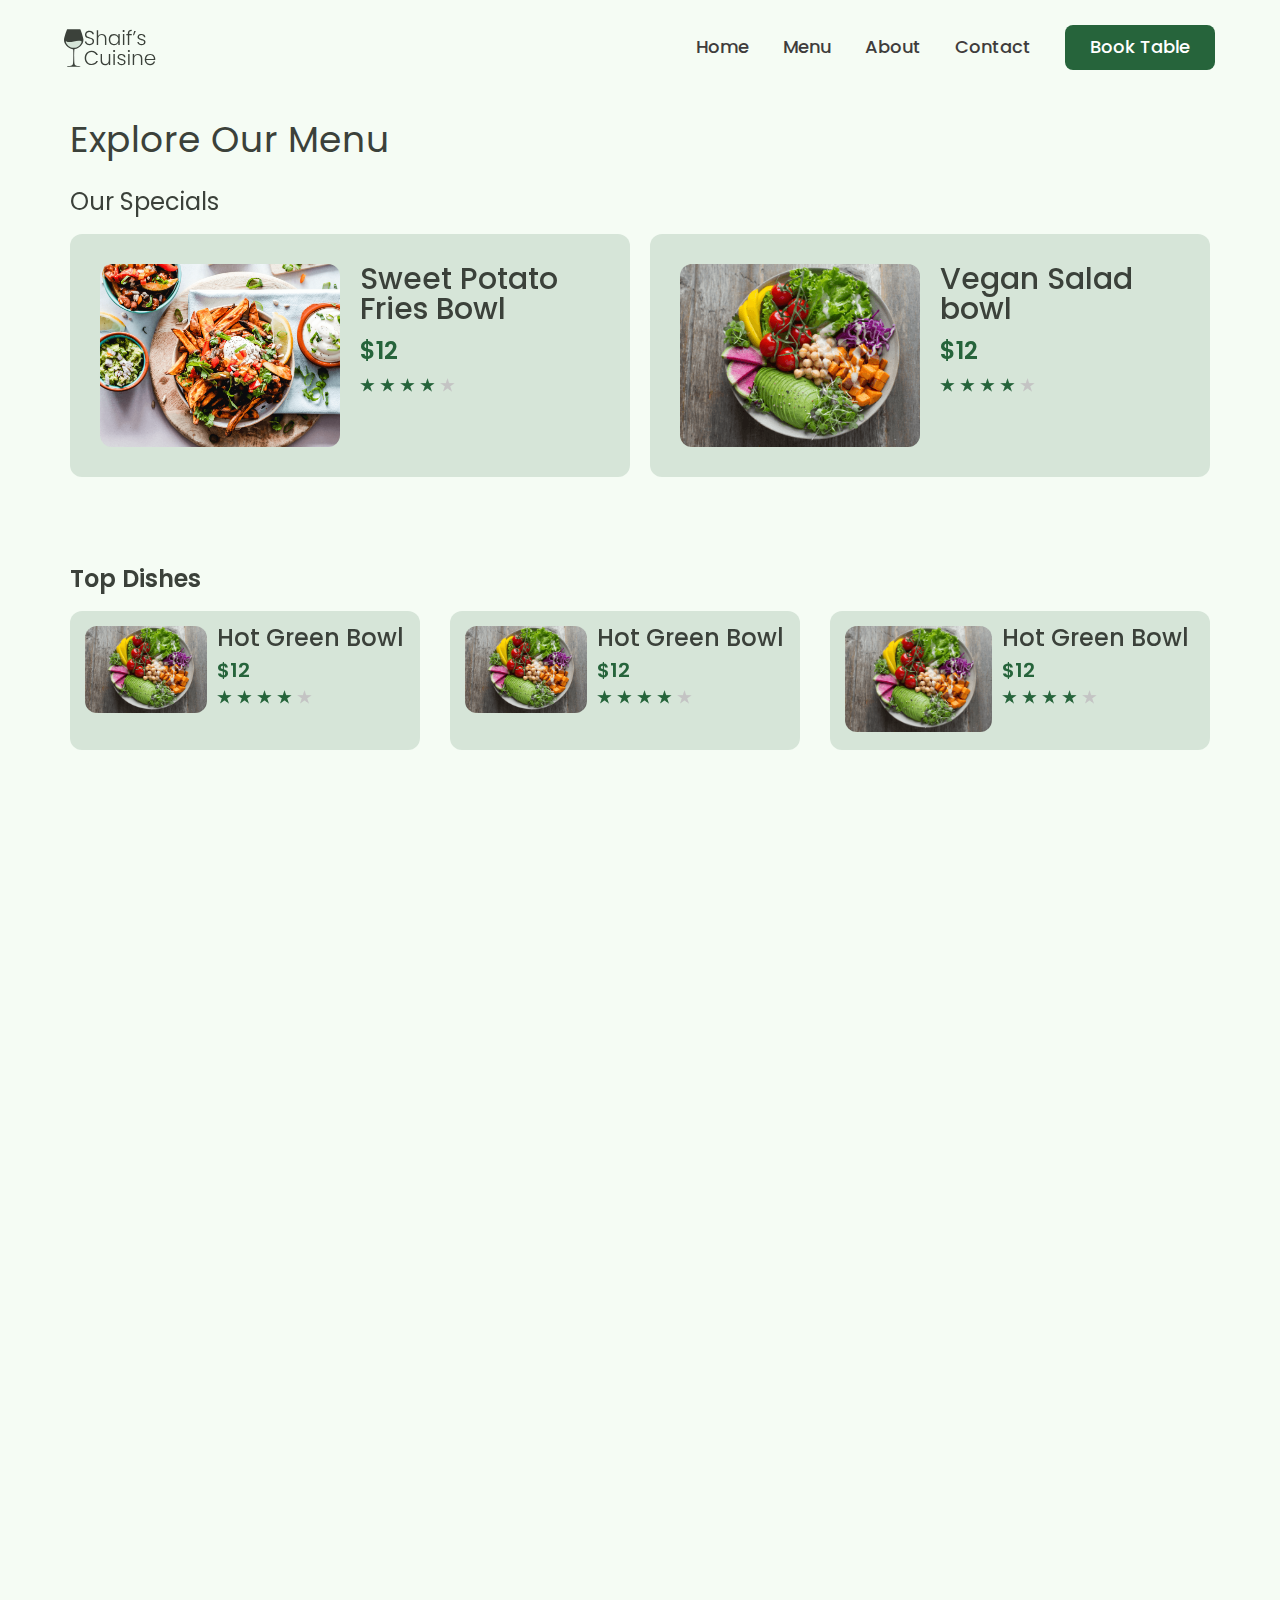
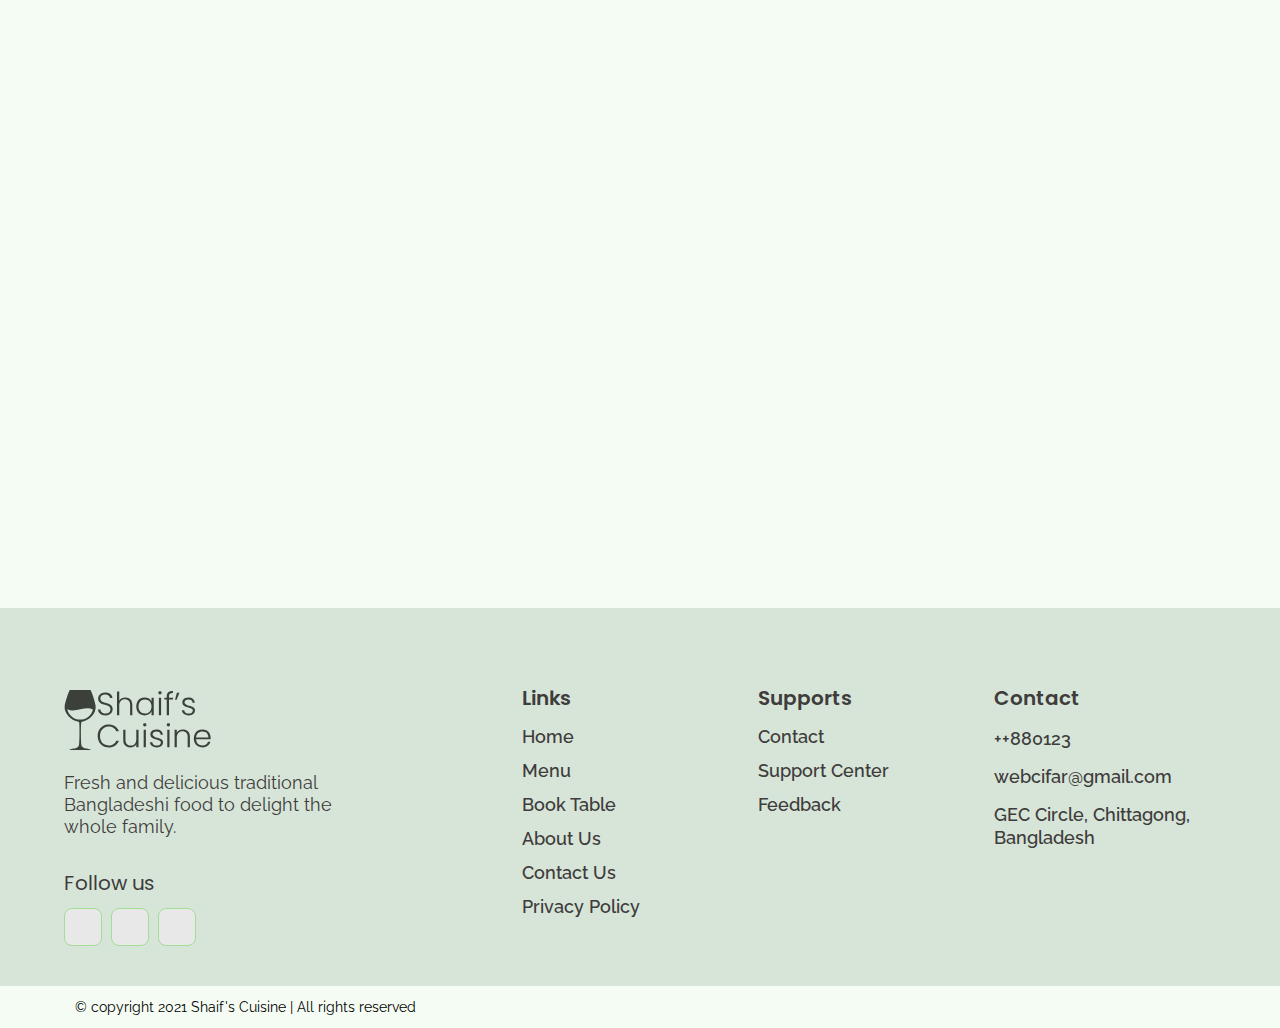
==== commit 6c5b8048: "dang lai trang menu" ====
--- a/menu.html
+++ b/menu.html
@@ -4,8 +4,7 @@
     <meta charset="UTF-8">
     <meta http-equiv="X-UA-Compatible" content="IE=edge">
     <meta name="viewport" content="width=device-width, initial-scale=1.0">
-    <link rel="shortcut icon" href="./picture/favicon.ico" type="image/x-icon">
-    <title>Menu | Shaif's Cuisine</title>
+    <title>Menu</title>
     <link rel="stylesheet" href="https://cdnjs.cloudflare.com/ajax/libs/font-awesome/6.1.1/css/all.min.css" integrity="sha512-KfkfwYDsLkIlwQp6LFnl8zNdLGxu9YAA1QvwINks4PhcElQSvqcyVLLD9aMhXd13uQjoXtEKNosOWaZqXgel0g==" crossorigin="anonymous" referrerpolicy="no-referrer" />
     <link rel="stylesheet" href="./css/reset.css">
     <link rel="stylesheet" href="./css/header.css">
--- a/css/menu.css
+++ b/css/menu.css
@@ -511,18 +511,19 @@
     line-height: 1.4rem;
 }
 .copy-right{
-    width: 100%;
+    width: 1349px;
     height: 42px;
     display: flex;
     align-items: center;
 }
 .copy-right-text{
+    max-width: 1200px;
     width: 90%;
     height: 22px;
     font-family: Raleway;
     font-size: 14px;
+    text-align: left;
     line-height: 22px;
     font-weight: 400;
     margin: 0 auto;
-    text-align: left;
 }--- a/css/responsive_menu.css
+++ b/css/responsive_menu.css
@@ -345,13 +345,6 @@
     .footer-col-2 {
         margin-top: 30px;
     }
-    .copy-right-text{
-        margin: 0 auto;
-        width: 90%;
-    }
-    .copy-right{
-        width: 100%;
-    }
 }
 @media only screen and (min-width:740px) and (max-width:799px) {
     /*Content-top-dishes*/
